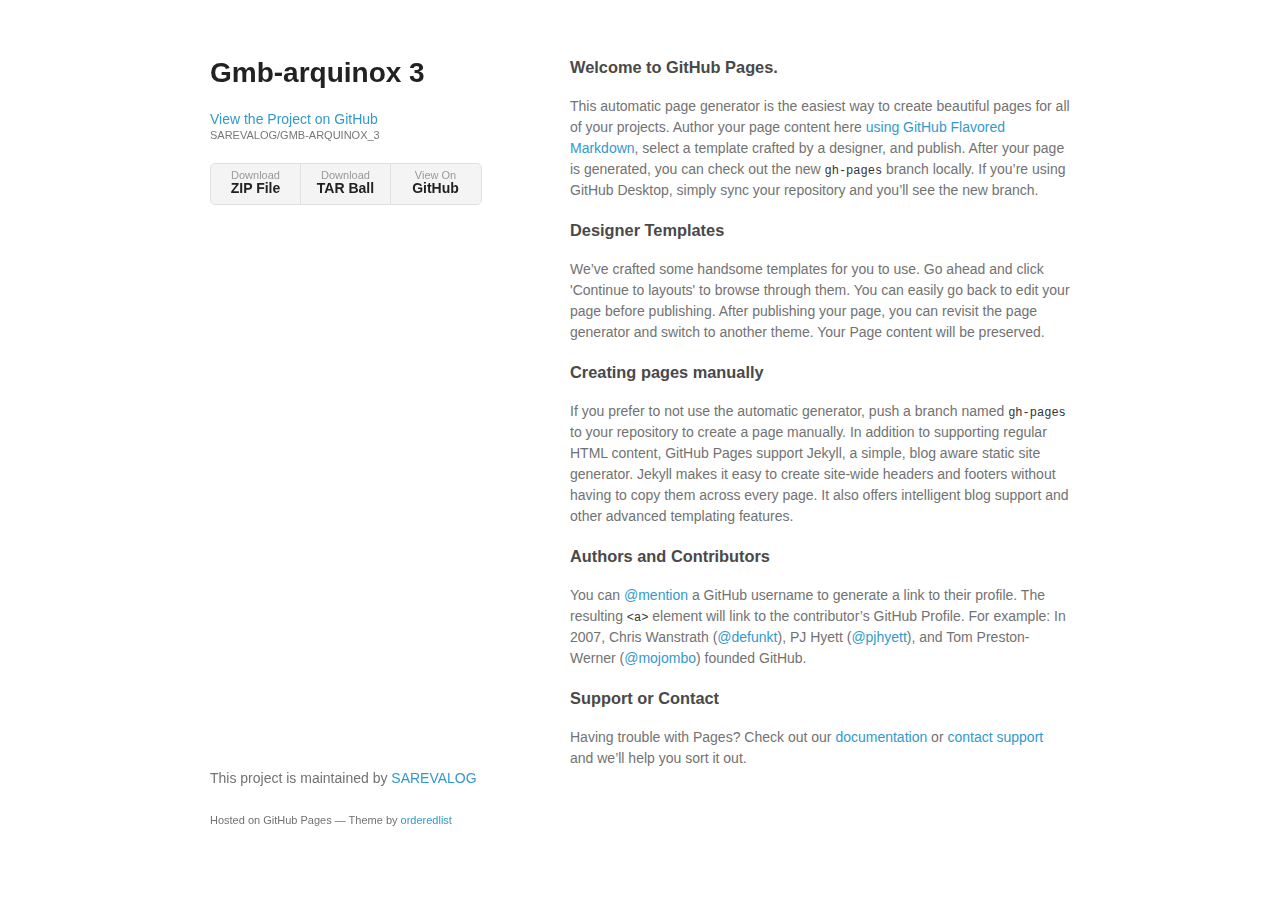
==== index.html @ 0869eee2 "Create gh-pages branch via GitHub" ====
<!doctype html>
<html>
  <head>
    <meta charset="utf-8">
    <meta http-equiv="X-UA-Compatible" content="chrome=1">
    <title>Gmb-arquinox 3 by SAREVALOG</title>

    <link rel="stylesheet" href="stylesheets/styles.css">
    <link rel="stylesheet" href="stylesheets/github-light.css">
    <meta name="viewport" content="width=device-width">
    <!--[if lt IE 9]>
    <script src="//html5shiv.googlecode.com/svn/trunk/html5.js"></script>
    <![endif]-->
  </head>
  <body>
    <div class="wrapper">
      <header>
        <h1>Gmb-arquinox 3</h1>
        <p></p>

        <p class="view"><a href="https://github.com/SAREVALOG/GMB-ARQUINOX_3">View the Project on GitHub <small>SAREVALOG/GMB-ARQUINOX_3</small></a></p>


        <ul>
          <li><a href="https://github.com/SAREVALOG/GMB-ARQUINOX_3/zipball/master">Download <strong>ZIP File</strong></a></li>
          <li><a href="https://github.com/SAREVALOG/GMB-ARQUINOX_3/tarball/master">Download <strong>TAR Ball</strong></a></li>
          <li><a href="https://github.com/SAREVALOG/GMB-ARQUINOX_3">View On <strong>GitHub</strong></a></li>
        </ul>
      </header>
      <section>
        <h3>
<a id="welcome-to-github-pages" class="anchor" href="#welcome-to-github-pages" aria-hidden="true"><span aria-hidden="true" class="octicon octicon-link"></span></a>Welcome to GitHub Pages.</h3>

<p>This automatic page generator is the easiest way to create beautiful pages for all of your projects. Author your page content here <a href="https://guides.github.com/features/mastering-markdown/">using GitHub Flavored Markdown</a>, select a template crafted by a designer, and publish. After your page is generated, you can check out the new <code>gh-pages</code> branch locally. If you’re using GitHub Desktop, simply sync your repository and you’ll see the new branch.</p>

<h3>
<a id="designer-templates" class="anchor" href="#designer-templates" aria-hidden="true"><span aria-hidden="true" class="octicon octicon-link"></span></a>Designer Templates</h3>

<p>We’ve crafted some handsome templates for you to use. Go ahead and click 'Continue to layouts' to browse through them. You can easily go back to edit your page before publishing. After publishing your page, you can revisit the page generator and switch to another theme. Your Page content will be preserved.</p>

<h3>
<a id="creating-pages-manually" class="anchor" href="#creating-pages-manually" aria-hidden="true"><span aria-hidden="true" class="octicon octicon-link"></span></a>Creating pages manually</h3>

<p>If you prefer to not use the automatic generator, push a branch named <code>gh-pages</code> to your repository to create a page manually. In addition to supporting regular HTML content, GitHub Pages support Jekyll, a simple, blog aware static site generator. Jekyll makes it easy to create site-wide headers and footers without having to copy them across every page. It also offers intelligent blog support and other advanced templating features.</p>

<h3>
<a id="authors-and-contributors" class="anchor" href="#authors-and-contributors" aria-hidden="true"><span aria-hidden="true" class="octicon octicon-link"></span></a>Authors and Contributors</h3>

<p>You can <a href="https://help.github.com/articles/basic-writing-and-formatting-syntax/#mentioning-users-and-teams" class="user-mention">@mention</a> a GitHub username to generate a link to their profile. The resulting <code>&lt;a&gt;</code> element will link to the contributor’s GitHub Profile. For example: In 2007, Chris Wanstrath (<a href="https://github.com/defunkt" class="user-mention">@defunkt</a>), PJ Hyett (<a href="https://github.com/pjhyett" class="user-mention">@pjhyett</a>), and Tom Preston-Werner (<a href="https://github.com/mojombo" class="user-mention">@mojombo</a>) founded GitHub.</p>

<h3>
<a id="support-or-contact" class="anchor" href="#support-or-contact" aria-hidden="true"><span aria-hidden="true" class="octicon octicon-link"></span></a>Support or Contact</h3>

<p>Having trouble with Pages? Check out our <a href="https://help.github.com/pages">documentation</a> or <a href="https://github.com/contact">contact support</a> and we’ll help you sort it out.</p>
      </section>
      <footer>
        <p>This project is maintained by <a href="https://github.com/SAREVALOG">SAREVALOG</a></p>
        <p><small>Hosted on GitHub Pages &mdash; Theme by <a href="https://github.com/orderedlist">orderedlist</a></small></p>
      </footer>
    </div>
    <script src="javascripts/scale.fix.js"></script>
    
  </body>
</html>
---- stylesheets/styles.css ----
@font-face {
  font-family: 'Noto Sans';
  font-weight: 400;
  font-style: normal;
  src: url('../fonts/Noto-Sans-regular/Noto-Sans-regular.eot');
  src: url('../fonts/Noto-Sans-regular/Noto-Sans-regular.eot?#iefix') format('embedded-opentype'),
       local('Noto Sans'),
       local('Noto-Sans-regular'),
       url('../fonts/Noto-Sans-regular/Noto-Sans-regular.woff2') format('woff2'),
       url('../fonts/Noto-Sans-regular/Noto-Sans-regular.woff') format('woff'),
       url('../fonts/Noto-Sans-regular/Noto-Sans-regular.ttf') format('truetype'),
       url('../fonts/Noto-Sans-regular/Noto-Sans-regular.svg#NotoSans') format('svg');
}

@font-face {
  font-family: 'Noto Sans';
  font-weight: 700;
  font-style: normal;
  src: url('../fonts/Noto-Sans-700/Noto-Sans-700.eot');
  src: url('../fonts/Noto-Sans-700/Noto-Sans-700.eot?#iefix') format('embedded-opentype'),
       local('Noto Sans Bold'),
       local('Noto-Sans-700'),
       url('../fonts/Noto-Sans-700/Noto-Sans-700.woff2') format('woff2'),
       url('../fonts/Noto-Sans-700/Noto-Sans-700.woff') format('woff'),
       url('../fonts/Noto-Sans-700/Noto-Sans-700.ttf') format('truetype'),
       url('../fonts/Noto-Sans-700/Noto-Sans-700.svg#NotoSans') format('svg');
}

@font-face {
  font-family: 'Noto Sans';
  font-weight: 400;
  font-style: italic;
  src: url('../fonts/Noto-Sans-italic/Noto-Sans-italic.eot');
  src: url('../fonts/Noto-Sans-italic/Noto-Sans-italic.eot?#iefix') format('embedded-opentype'),
       local('Noto Sans Italic'),
       local('Noto-Sans-italic'),
       url('../fonts/Noto-Sans-italic/Noto-Sans-italic.woff2') format('woff2'),
       url('../fonts/Noto-Sans-italic/Noto-Sans-italic.woff') format('woff'),
       url('../fonts/Noto-Sans-italic/Noto-Sans-italic.ttf') format('truetype'),
       url('../fonts/Noto-Sans-italic/Noto-Sans-italic.svg#NotoSans') format('svg');
}

@font-face {
  font-family: 'Noto Sans';
  font-weight: 700;
  font-style: italic;
  src: url('../fonts/Noto-Sans-700italic/Noto-Sans-700italic.eot');
  src: url('../fonts/Noto-Sans-700italic/Noto-Sans-700italic.eot?#iefix') format('embedded-opentype'),
       local('Noto Sans Bold Italic'),
       local('Noto-Sans-700italic'),
       url('../fonts/Noto-Sans-700italic/Noto-Sans-700italic.woff2') format('woff2'),
       url('../fonts/Noto-Sans-700italic/Noto-Sans-700italic.woff') format('woff'),
       url('../fonts/Noto-Sans-700italic/Noto-Sans-700italic.ttf') format('truetype'),
       url('../fonts/Noto-Sans-700italic/Noto-Sans-700italic.svg#NotoSans') format('svg');
}

body {
  background-color: #fff;
  padding:50px;
  font: 14px/1.5 "Noto Sans", "Helvetica Neue", Helvetica, Arial, sans-serif;
  color:#727272;
  font-weight:400;
}

h1, h2, h3, h4, h5, h6 {
  color:#222;
  margin:0 0 20px;
}

p, ul, ol, table, pre, dl {
  margin:0 0 20px;
}

h1, h2, h3 {
  line-height:1.1;
}

h1 {
  font-size:28px;
}

h2 {
  color:#393939;
}

h3, h4, h5, h6 {
  color:#494949;
}

a {
  color:#39c;
  text-decoration:none;
}

a:hover {
  color:#069;
}

a small {
  font-size:11px;
  color:#777;
  margin-top:-0.3em;
  display:block;
}

a:hover small {
  color:#777;
}

.wrapper {
  width:860px;
  margin:0 auto;
}

blockquote {
  border-left:1px solid #e5e5e5;
  margin:0;
  padding:0 0 0 20px;
  font-style:italic;
}

code, pre {
  font-family:Monaco, Bitstream Vera Sans Mono, Lucida Console, Terminal, Consolas, Liberation Mono, DejaVu Sans Mono, Courier New, monospace;
  color:#333;
  font-size:12px;
}

pre {
  padding:8px 15px;
  background: #f8f8f8;
  border-radius:5px;
  border:1px solid #e5e5e5;
  overflow-x: auto;
}

table {
  width:100%;
  border-collapse:collapse;
}

th, td {
  text-align:left;
  padding:5px 10px;
  border-bottom:1px solid #e5e5e5;
}

dt {
  color:#444;
  font-weight:700;
}

th {
  color:#444;
}

img {
  max-width:100%;
}

header {
  width:270px;
  float:left;
  position:fixed;
  -webkit-font-smoothing:subpixel-antialiased;
}

header ul {
  list-style:none;
  height:40px;
  padding:0;
  background: #f4f4f4;
  border-radius:5px;
  border:1px solid #e0e0e0;
  width:270px;
}

header li {
  width:89px;
  float:left;
  border-right:1px solid #e0e0e0;
  height:40px;
}

header li:first-child a {
  border-radius:5px 0 0 5px;
}

header li:last-child a {
  border-radius:0 5px 5px 0;
}

header ul a {
  line-height:1;
  font-size:11px;
  color:#999;
  display:block;
  text-align:center;
  padding-top:6px;
  height:34px;
}

header ul a:hover {
  color:#999;
}

header ul a:active {
  background-color:#f0f0f0;
}

strong {
  color:#222;
  font-weight:700;
}

header ul li + li + li {
  border-right:none;
  width:89px;
}

header ul a strong {
  font-size:14px;
  display:block;
  color:#222;
}

section {
  width:500px;
  float:right;
  padding-bottom:50px;
}

small {
  font-size:11px;
}

hr {
  border:0;
  background:#e5e5e5;
  height:1px;
  margin:0 0 20px;
}

footer {
  width:270px;
  float:left;
  position:fixed;
  bottom:50px;
  -webkit-font-smoothing:subpixel-antialiased;
}

@media print, screen and (max-width: 960px) {

  div.wrapper {
    width:auto;
    margin:0;
  }

  header, section, footer {
    float:none;
    position:static;
    width:auto;
  }

  header {
    padding-right:320px;
  }

  section {
    border:1px solid #e5e5e5;
    border-width:1px 0;
    padding:20px 0;
    margin:0 0 20px;
  }

  header a small {
    display:inline;
  }

  header ul {
    position:absolute;
    right:50px;
    top:52px;
  }
}

@media print, screen and (max-width: 720px) {
  body {
    word-wrap:break-word;
  }

  header {
    padding:0;
  }

  header ul, header p.view {
    position:static;
  }

  pre, code {
    word-wrap:normal;
  }
}

@media print, screen and (max-width: 480px) {
  body {
    padding:15px;
  }

  header ul {
    width:99%;
  }

  header li, header ul li + li + li {
    width:33%;
  }
}

@media print {
  body {
    padding:0.4in;
    font-size:12pt;
    color:#444;
  }
}
---- stylesheets/github-light.css ----
/*
The MIT License (MIT)

Copyright (c) 2015 GitHub, Inc.

Permission is hereby granted, free of charge, to any person obtaining a copy
of this software and associated documentation files (the "Software"), to deal
in the Software without restriction, including without limitation the rights
to use, copy, modify, merge, publish, distribute, sublicense, and/or sell
copies of the Software, and to permit persons to whom the Software is
furnished to do so, subject to the following conditions:

The above copyright notice and this permission notice shall be included in all
copies or substantial portions of the Software.

THE SOFTWARE IS PROVIDED "AS IS", WITHOUT WARRANTY OF ANY KIND, EXPRESS OR
IMPLIED, INCLUDING BUT NOT LIMITED TO THE WARRANTIES OF MERCHANTABILITY,
FITNESS FOR A PARTICULAR PURPOSE AND NONINFRINGEMENT. IN NO EVENT SHALL THE
AUTHORS OR COPYRIGHT HOLDERS BE LIABLE FOR ANY CLAIM, DAMAGES OR OTHER
LIABILITY, WHETHER IN AN ACTION OF CONTRACT, TORT OR OTHERWISE, ARISING FROM,
OUT OF OR IN CONNECTION WITH THE SOFTWARE OR THE USE OR OTHER DEALINGS IN THE
SOFTWARE.

*/

.pl-c /* comment */ {
  color: #969896;
}

.pl-c1      /* constant, markup.raw, meta.diff.header, meta.module-reference, meta.property-name, support, support.constant, support.variable, variable.other.constant */,
.pl-s .pl-v /* string variable */ {
  color: #0086b3;
}

.pl-e  /* entity */,
.pl-en /* entity.name */ {
  color: #795da3;
}

.pl-s .pl-s1 /* string source */,
.pl-smi      /* storage.modifier.import, storage.modifier.package, storage.type.java, variable.other, variable.parameter.function */ {
  color: #333;
}

.pl-ent /* entity.name.tag */ {
  color: #63a35c;
}

.pl-k /* keyword, storage, storage.type */ {
  color: #a71d5d;
}

.pl-pds              /* punctuation.definition.string, string.regexp.character-class */,
.pl-s                /* string */,
.pl-s .pl-pse .pl-s1 /* string punctuation.section.embedded source */,
.pl-sr               /* string.regexp */,
.pl-sr .pl-cce       /* string.regexp constant.character.escape */,
.pl-sr .pl-sra       /* string.regexp string.regexp.arbitrary-repitition */,
.pl-sr .pl-sre       /* string.regexp source.ruby.embedded */ {
  color: #183691;
}

.pl-v /* variable */ {
  color: #ed6a43;
}

.pl-id /* invalid.deprecated */ {
  color: #b52a1d;
}

.pl-ii /* invalid.illegal */ {
  background-color: #b52a1d;
  color: #f8f8f8;
}

.pl-sr .pl-cce /* string.regexp constant.character.escape */ {
  color: #63a35c;
  font-weight: bold;
}

.pl-ml /* markup.list */ {
  color: #693a17;
}

.pl-mh        /* markup.heading */,
.pl-mh .pl-en /* markup.heading entity.name */,
.pl-ms        /* meta.separator */ {
  color: #1d3e81;
  font-weight: bold;
}

.pl-mq /* markup.quote */ {
  color: #008080;
}

.pl-mi /* markup.italic */ {
  color: #333;
  font-style: italic;
}

.pl-mb /* markup.bold */ {
  color: #333;
  font-weight: bold;
}

.pl-md /* markup.deleted, meta.diff.header.from-file */ {
  background-color: #ffecec;
  color: #bd2c00;
}

.pl-mi1 /* markup.inserted, meta.diff.header.to-file */ {
  background-color: #eaffea;
  color: #55a532;
}

.pl-mdr /* meta.diff.range */ {
  color: #795da3;
  font-weight: bold;
}

.pl-mo /* meta.output */ {
  color: #1d3e81;
}
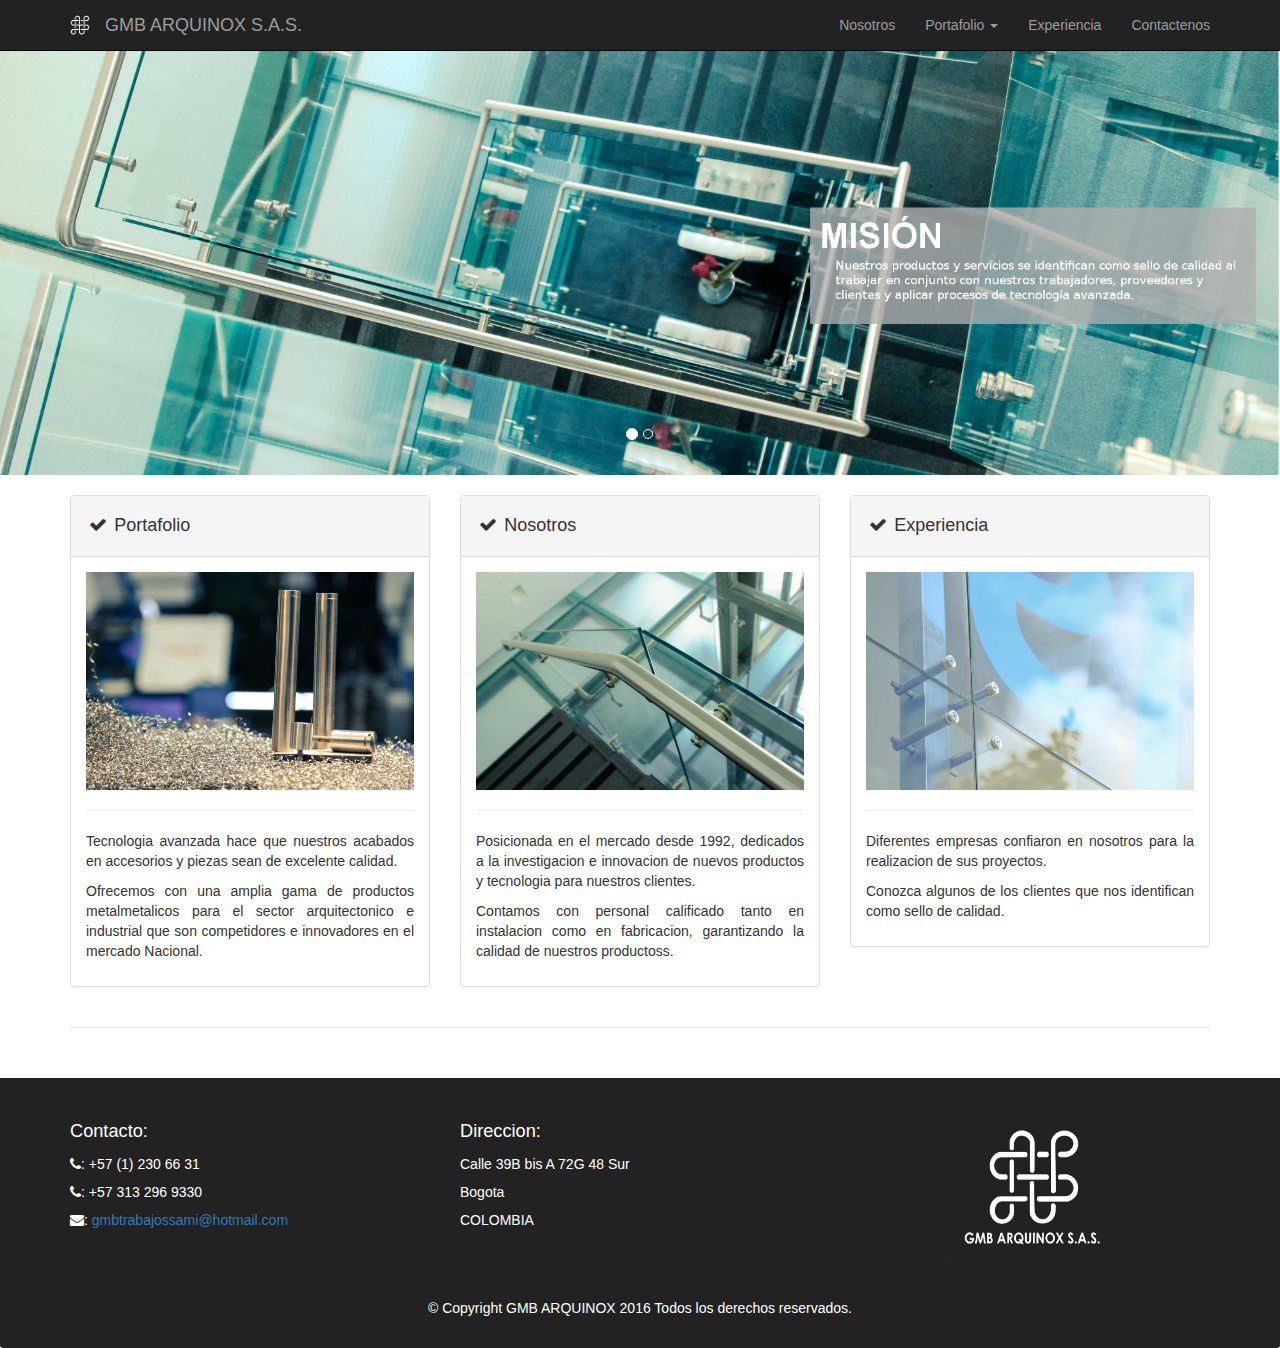
==== commit 9fb59e98: "version1" ====
--- a/index.html
+++ b/index.html
@@ -1,64 +1,424 @@
-<!doctype html>
-<html>
-  <head>
+<!DOCTYPE html>
+<html lang="en">
+
+<head>
+
     <meta charset="utf-8">
-    <meta http-equiv="X-UA-Compatible" content="chrome=1">
-    <title>Gmb-arquinox 3 by SAREVALOG</title>
-
-    <link rel="stylesheet" href="stylesheets/styles.css">
-    <link rel="stylesheet" href="stylesheets/github-light.css">
-    <meta name="viewport" content="width=device-width">
+    <meta http-equiv="X-UA-Compatible" content="IE=edge">
+    <meta name="viewport" content="width=device-width, initial-scale=1">
+    <meta name="description" content="">
+    <meta name="author" content="">
+
+    <title>Inicio - GMB ARQUINOX</title>
+
+    <!-- Bootstrap Core CSS -->
+    <link href="css/bootstrap.min.css" rel="stylesheet">
+
+    <!-- Custom CSS -->
+    <link href="css/modern-business.css" rel="stylesheet">
+
+    <!-- Custom Fonts -->
+    <link href="font-awesome/css/font-awesome.min.css" rel="stylesheet" type="text/css">
+
+    <link rel="icon" href="arqui.ico">
+    <!-- HTML5 Shim and Respond.js IE8 support of HTML5 elements and media queries -->
+    <!-- WARNING: Respond.js doesn't work if you view the page via file:// -->
     <!--[if lt IE 9]>
-    <script src="//html5shiv.googlecode.com/svn/trunk/html5.js"></script>
+        <script src="https://oss.maxcdn.com/libs/html5shiv/3.7.0/html5shiv.js"></script>
+        <script src="https://oss.maxcdn.com/libs/respond.js/1.4.2/respond.min.js"></script>
     <![endif]-->
-  </head>
-  <body>
-    <div class="wrapper">
-      <header>
-        <h1>Gmb-arquinox 3</h1>
-        <p></p>
-
-        <p class="view"><a href="https://github.com/SAREVALOG/GMB-ARQUINOX_3">View the Project on GitHub <small>SAREVALOG/GMB-ARQUINOX_3</small></a></p>
-
-
-        <ul>
-          <li><a href="https://github.com/SAREVALOG/GMB-ARQUINOX_3/zipball/master">Download <strong>ZIP File</strong></a></li>
-          <li><a href="https://github.com/SAREVALOG/GMB-ARQUINOX_3/tarball/master">Download <strong>TAR Ball</strong></a></li>
-          <li><a href="https://github.com/SAREVALOG/GMB-ARQUINOX_3">View On <strong>GitHub</strong></a></li>
-        </ul>
-      </header>
-      <section>
-        <h3>
-<a id="welcome-to-github-pages" class="anchor" href="#welcome-to-github-pages" aria-hidden="true"><span aria-hidden="true" class="octicon octicon-link"></span></a>Welcome to GitHub Pages.</h3>
-
-<p>This automatic page generator is the easiest way to create beautiful pages for all of your projects. Author your page content here <a href="https://guides.github.com/features/mastering-markdown/">using GitHub Flavored Markdown</a>, select a template crafted by a designer, and publish. After your page is generated, you can check out the new <code>gh-pages</code> branch locally. If you’re using GitHub Desktop, simply sync your repository and you’ll see the new branch.</p>
-
-<h3>
-<a id="designer-templates" class="anchor" href="#designer-templates" aria-hidden="true"><span aria-hidden="true" class="octicon octicon-link"></span></a>Designer Templates</h3>
-
-<p>We’ve crafted some handsome templates for you to use. Go ahead and click 'Continue to layouts' to browse through them. You can easily go back to edit your page before publishing. After publishing your page, you can revisit the page generator and switch to another theme. Your Page content will be preserved.</p>
-
-<h3>
-<a id="creating-pages-manually" class="anchor" href="#creating-pages-manually" aria-hidden="true"><span aria-hidden="true" class="octicon octicon-link"></span></a>Creating pages manually</h3>
-
-<p>If you prefer to not use the automatic generator, push a branch named <code>gh-pages</code> to your repository to create a page manually. In addition to supporting regular HTML content, GitHub Pages support Jekyll, a simple, blog aware static site generator. Jekyll makes it easy to create site-wide headers and footers without having to copy them across every page. It also offers intelligent blog support and other advanced templating features.</p>
-
-<h3>
-<a id="authors-and-contributors" class="anchor" href="#authors-and-contributors" aria-hidden="true"><span aria-hidden="true" class="octicon octicon-link"></span></a>Authors and Contributors</h3>
-
-<p>You can <a href="https://help.github.com/articles/basic-writing-and-formatting-syntax/#mentioning-users-and-teams" class="user-mention">@mention</a> a GitHub username to generate a link to their profile. The resulting <code>&lt;a&gt;</code> element will link to the contributor’s GitHub Profile. For example: In 2007, Chris Wanstrath (<a href="https://github.com/defunkt" class="user-mention">@defunkt</a>), PJ Hyett (<a href="https://github.com/pjhyett" class="user-mention">@pjhyett</a>), and Tom Preston-Werner (<a href="https://github.com/mojombo" class="user-mention">@mojombo</a>) founded GitHub.</p>
-
-<h3>
-<a id="support-or-contact" class="anchor" href="#support-or-contact" aria-hidden="true"><span aria-hidden="true" class="octicon octicon-link"></span></a>Support or Contact</h3>
-
-<p>Having trouble with Pages? Check out our <a href="https://help.github.com/pages">documentation</a> or <a href="https://github.com/contact">contact support</a> and we’ll help you sort it out.</p>
-      </section>
-      <footer>
-        <p>This project is maintained by <a href="https://github.com/SAREVALOG">SAREVALOG</a></p>
-        <p><small>Hosted on GitHub Pages &mdash; Theme by <a href="https://github.com/orderedlist">orderedlist</a></small></p>
-      </footer>
+
+</head>
+
+<body>
+
+    <!-- Navigation -->
+    <nav class="navbar navbar-inverse navbar-fixed-top" role="navigation">
+
+        <div class="container">
+            <!-- Brand and toggle get grouped for better mobile display -->
+            <div class="navbar-header">
+                <button type="button" class="navbar-toggle" data-toggle="collapse" data-target="#bs-example-navbar-collapse-1">
+                    <span class="sr-only">Toggle navigation</span>
+                    <span class="icon-bar"></span>
+                    <span class="icon-bar"></span>
+                    <span class="icon-bar"></span>
+                </button>
+                <a class="navbar-brand" href="#"><img id="logo-img" src="img/solo_logo.png"> </a>
+                 <a class="navbar-brand" href="index.html">GMB ARQUINOX S.A.S.</a>
+                
+            </div>
+            <!-- Collect the nav links, forms, and other content for toggling -->
+            <div class="collapse navbar-collapse" id="bs-example-navbar-collapse-1">
+                <ul class="nav navbar-nav navbar-right">
+                    
+                    <li>
+                        <a href="nosotros.html">Nosotros</a>
+                    </li>
+                    <li>
+                        <a href="#" class="dropdown-toggle" data-toggle="dropdown">Portafolio <b class="caret"></b></a>
+                        <ul class="dropdown-menu">
+                            <li>
+                                <a href="portafolio.html">Accesorios</a>
+                            </li>
+                            <li>
+                                <a href="portafolio.html"> Fachada</a>
+                            </li>
+                            <li>
+                                <a href="portafolio.html"> Escaleras y barandas</a>
+                            </li>
+                            <li>
+                                <a href="portafolio.html">Divisiones de baño</a>
+                            </li>
+                            <li>
+                                <a href="portafolio.html">Recubrimientos</a>
+                            </li>
+                            <li>
+                                <a href="portafolio.html">Divisiones de oficina</a>
+                            </li>
+                            <li>
+                                <a href="portafolio.html">Cristales</a>
+                            </li>
+                        </ul>
+                    </li>
+                    <li>
+                        <a href="experiencia.html">Experiencia</a>
+                    </li>
+                    <li>
+                        <a href="#" data-toggle="modal" data-target="#myModal"> Contactenos </a>
+                    </li>
+                    <!-- <li class="dropdown">
+                        <a href="#" class="dropdown-toggle" data-toggle="dropdown">Portfolio <b class="caret"></b></a>
+                        <ul class="dropdown-menu">
+                            <li>
+                                <a href="portfolio-1-col.html">1 Column Portfolio</a>
+                            </li>
+                            <li>
+                                <a href="portfolio-2-col.html">2 Column Portfolio</a>
+                            </li>
+                            <li>
+                                <a href="portfolio-3-col.html">3 Column Portfolio</a>
+                            </li>
+                            <li>
+                                <a href="portfolio-4-col.html">4 Column Portfolio</a>
+                            </li>
+                            <li>
+                                <a href="portfolio-item.html">Single Portfolio Item</a>
+                            </li>
+                        </ul>
+                    </li> 
+                    <li class="dropdown">
+                        <a href="#" class="dropdown-toggle" data-toggle="dropdown">Blog <b class="caret"></b></a>
+                        <ul class="dropdown-menu">
+                            <li>
+                                <a href="blog-home-1.html">Blog Home 1</a>
+                            </li>
+                            <li>
+                                <a href="blog-home-2.html">Blog Home 2</a>
+                            </li>
+                            <li>
+                                <a href="blog-post.html">Blog Post</a>
+                            </li>
+                        </ul>
+                    </li>
+                    <li class="dropdown">
+                        <a href="#" class="dropdown-toggle" data-toggle="dropdown">Other Pages <b class="caret"></b></a>
+                        <ul class="dropdown-menu">
+                            <li>
+                                <a href="full-width.html">Full Width Page</a>
+                            </li>
+                            <li>
+                                <a href="sidebar.html">Sidebar Page</a>
+                            </li>
+                            <li>
+                                <a href="faq.html">FAQ</a>
+                            </li>
+                            <li>
+                                <a href="404.html">404</a>
+                            </li>
+                            <li>
+                                <a href="pricing.html">Pricing Table</a>
+                            </li>
+                        </ul>
+                    </li> -->
+                </ul>
+            </div>
+            <!-- /.navbar-collapse -->
+        </div>
+        <!-- /.container -->
+    </nav>
+
+
+
+ <!-- CONTACTO Modal -->
+  <div class="modal fade" id="myModal" role="dialog">
+    <div class="modal-dialog">
+    
+      <!-- Modal content-->
+      <div class="modal-content">
+        <div class="modal-header">
+          <button type="button" class="close" data-dismiss="modal">&times;</button>
+            <h4 class="modal-title">Contacto</h4> 
+        </div>
+
+        <div class="modal-body">
+               <p >
+                      Calle 39B bis A 72G 48 Sur<br>
+                      Bogota<br>
+                      COLOMBIA<br>
+                      <i class="fa fa-phone"></i>: +57 (1) 230 66 31<br>
+                      <i class="fa fa-phone"></i>: +57 313 296 9330 <br>
+                      <i class="fa fa-envelope"></i>: 
+                        <a href="mailto:gmbtrabajossami@hotmail.com">gmbtrabajossami@hotmail.com</a>
+                   </p> 
+                <form role="form">
+                                  <div class="form-group">
+                                    <label >Nombre:</label>
+                                    <input class="form-control" id="nombre">
+                                  </div>
+                                  <div class="form-group">
+                                    <label >Telefono:</label>
+                                    <input class="form-control" id="tel">
+                                  </div>
+                                  <div class="form-group">
+                                    <label for="email">Correo:</label>
+                                    <input class="form-control" id="email">
+                                  </div>  
+                                  <textarea rows="5" name="comment" form="usrform">
+Escriba sus inquietudes...</textarea>
+
+                 </form>
+        </div>
+        <div class="modal-footer">
+          <button type="button" class="btn btn-default" data-dismiss="modal">Cancelar</button>
+        <button type="button" class="btn btn-primary">Enviar</button>
+        </div>
+
+      </div>
     </div>
-    <script src="javascripts/scale.fix.js"></script>
-    
-  </body>
+  </div>
+
+
+
+    <!-- Header Carousel -->
+    <header id="myCarousel" class="carousel slide">
+        <!-- Indicators -->
+        <ol class="carousel-indicators">
+            <li data-target="#myCarousel" data-slide-to="0" class="active"></li>
+            <li data-target="#myCarousel" data-slide-to="1"></li>
+            <!--<li data-target="#myCarousel" data-slide-to="2"></li> -->
+        </ol>
+
+        <!-- Wrapper for slides -->
+        <div class="carousel-inner">
+            <div class="item active">
+                <div class="fill" style="background-image:url('img/intro-4-lg.jpg');"></div>
+                <!-- <div class="carousel-caption">
+                    <h2>Caption 1</h2>
+                </div> -->
+            </div>
+            <div class="item">
+                <div class="fill" style="background-image:url('img/intro-5-lg.jpg');"></div>
+                <!-- <div class="carousel-caption">
+                    <h2>Caption 2</h2>
+                </div> -->
+            </div>
+            <!-- <div class="item">
+                <div class="fill" style="background-image:url('http://placehold.it/1900x1080&text=Slide Three');"></div>
+                <div class="carousel-caption">
+                    <h2>Caption 3</h2>
+                </div> -->
+            </div>
+        </div>
+
+        <!-- Controls -->
+<!--        <a class="left carousel-control" href="#myCarousel" data-slide="prev">
+            <span class="icon-prev"></span>
+        </a>
+        <a class="right carousel-control" href="#myCarousel" data-slide="next">
+            <span class="icon-next"></span>
+        </a>   -->
+    </header>
+
+    <!-- Page Content -->
+    <div class="container">
+
+        <!-- Marketing Icons Section -->
+        <div class="row">
+            <div class="col-lg-12">
+               <br> <!-- <h1 class="page-header">
+                    Welcome to Modern Business
+                </h1> -->
+            </div> 
+            <div class="col-md-4">
+                <div class="panel panel-default">
+                    <div class="panel-heading">
+                        <h4><i class="fa fa-fw fa-check"></i> Portafolio</h4>
+                    </div>
+                    <div class="panel-body">
+                    	
+                    	 <a href="portafolio.html"> <img class="img-responsive" src="img/glass1.jpg" alt=""> </a>
+                		<hr>
+                        <p >Tecnologia avanzada hace que nuestros acabados en accesorios y piezas sean de excelente calidad.</p>
+                   		<p > Ofrecemos con una amplia gama de productos metalmetalicos para el sector arquitectonico e industrial que son competidores e innovadores en el mercado Nacional. </p>
+                     <!--   <a href="#" class="btn btn-default">Learn More</a> -->
+                    </div>
+                </div>
+            </div>
+            <div class="col-md-4">
+                <div class="panel panel-default">
+                    <div class="panel-heading">
+                        <h4><i class="fa fa-fw fa-check"></i> Nosotros</h4>
+                    </div>
+                    <div class="panel-body">
+                    	<a href="nosotros.html"> <img class="img-responsive" src="img/glass2.jpg" alt=""> </a>
+
+                 
+                 <hr>       <p>Posicionada en el mercado desde 1992, dedicados a la investigacion e innovacion de nuevos productos y tecnologia para nuestros clientes.</p>
+                    	<p>Contamos con personal calificado tanto en instalacion como en fabricacion, garantizando la calidad de nuestros productoss.</p>
+                        
+                    </div>
+                </div>
+            </div>
+            <div class="col-md-4">
+                <div class="panel panel-default">
+                    <div class="panel-heading">
+                        <h4><i class="fa fa-fw fa-check"></i> Experiencia</h4>
+                    </div>
+                    <div class="panel-body">
+                    	<a href="experiencia.html"> <img class="img-responsive" src="img/glass3.jpg" alt=""> </a>
+                    	<hr>
+					    <p >Diferentes empresas confiaron en nosotros para la realizacion de sus proyectos.</p>
+                   		<p >Conozca algunos de los clientes que nos identifican como sello de calidad.</p>
+                        
+                    </div>
+                </div>
+            </div>
+        </div>
+        <!-- /.row -->
+
+        <!-- Portfolio Section -->
+<!--        <div class="row">
+            <div class="col-lg-12">
+                <h2 class="page-header">Portfolio Heading</h2>
+            </div>
+            <div class="col-md-4 col-sm-6">
+                <a href="portfolio-item.html">
+                    <img class="img-responsive img-portfolio img-hover" src="http://placehold.it/700x450" alt="">
+                </a>
+            </div>
+            <div class="col-md-4 col-sm-6">
+                <a href="portfolio-item.html">
+                    <img class="img-responsive img-portfolio img-hover" src="http://placehold.it/700x450" alt="">
+                </a>
+            </div>
+            <div class="col-md-4 col-sm-6">
+                <a href="portfolio-item.html">
+                    <img class="img-responsive img-portfolio img-hover" src="http://placehold.it/700x450" alt="">
+                </a>
+            </div>
+            <div class="col-md-4 col-sm-6">
+                <a href="portfolio-item.html">
+                    <img class="img-responsive img-portfolio img-hover" src="http://placehold.it/700x450" alt="">
+                </a>
+            </div>
+            <div class="col-md-4 col-sm-6">
+                <a href="portfolio-item.html">
+                    <img class="img-responsive img-portfolio img-hover" src="http://placehold.it/700x450" alt="">
+                </a>
+            </div>
+            <div class="col-md-4 col-sm-6">
+                <a href="portfolio-item.html">
+                    <img class="img-responsive img-portfolio img-hover" src="http://placehold.it/700x450" alt="">
+                </a>
+            </div>
+        </div> -->
+        <!-- /.row -->
+
+        <!-- Features Section -->
+     <!--   <div class="row">
+            <div class="col-lg-12">
+                <h2 class="page-header">Modern Business Features</h2>
+            </div>
+            <div class="col-md-6">
+                <p>The Modern Business template by Start Bootstrap includes:</p>
+                <ul>
+                    <li><strong>Bootstrap v3.2.0</strong>
+                    </li>
+                    <li>jQuery v1.11.0</li>
+                    <li>Font Awesome v4.1.0</li>
+                    <li>Working PHP contact form with validation</li>
+                    <li>Unstyled page elements for easy customization</li>
+                    <li>17 HTML pages</li>
+                </ul>
+                <p>Lorem ipsum dolor sit amet, consectetur adipisicing elit. Corporis, omnis doloremque non cum id reprehenderit, quisquam totam aspernatur tempora minima unde aliquid ea culpa sunt. Reiciendis quia dolorum ducimus unde.</p>
+            </div>
+            <div class="col-md-6">
+                <img class="img-responsive" src="http://placehold.it/700x450" alt="">
+            </div>
+        </div> -->
+        <!-- /.row -->
+
+        <hr>
+
+        <!-- Call to Action Section -->
+<!--        <div class="well">
+            <div class="row">
+                <div class="col-md-8">
+                    <p>Lorem ipsum dolor sit amet, consectetur adipisicing elit. Molestias, expedita, saepe, vero rerum deleniti beatae veniam harum neque nemo praesentium cum alias asperiores commodi.</p>
+                </div>
+                <div class="col-md-4">
+                    <a class="btn btn-lg btn-default btn-block" href="#">Call to Action</a>
+                </div>
+            </div>
+        </div>
+
+        <hr> -->
+
+
+
+    </div>
+    <!-- /.container -->
+
+  <footer class="panel-footer">
+    <div class="container">
+      <div class="row">
+        <section id="hours" class="col-sm-4">
+          <span>Contacto:</span><br>
+		       
+        		<i class="fa fa-phone"></i>: +57 (1) 230 66 31<br>
+                <i class="fa fa-phone"></i>: +57 313 296 9330 <br>
+                <i class="fa fa-envelope"></i>: 
+                <a href="mailto:gmbtrabajossami@hotmail.com">gmbtrabajossami@hotmail.com</a>
+          <hr class="visible-xs">
+        </section>
+        <section id="address" class="col-sm-4">
+          <span>Direccion:</span><br>
+           		Calle 39B bis A 72G 48 Sur<br>
+                Bogota<br>
+                COLOMBIA<br>
+          <hr class="visible-xs">
+        </section>
+        <section id="testimonials" class="col-xs-offset-1 col-sm-3 hidden-xs">
+          <img id="logo-2" src="img/logo_b_w.png">
+        </section>
+      </div>
+      <div class="text-center">&copy; Copyright GMB ARQUINOX 2016 Todos los derechos reservados.</div>
+    </div>
+  </footer>
+    <!-- jQuery -->
+    <script src="js/jquery.js"></script>
+
+    <!-- Bootstrap Core JavaScript -->
+    <script src="js/bootstrap.min.js"></script>
+
+    <!-- Script to Activate the Carousel -->
+    <script>
+    $('.carousel').carousel({
+        interval: 5000 //changes the speed
+    })
+    </script>
+
+</body>
+
 </html>
--- a/css/modern-business.css
+++ b/css/modern-business.css
@@ -0,0 +1,135 @@
+/*!
+ * Start Bootstrap - Modern Business HTML Template (http://startbootstrap.com)
+ * Code licensed under the Apache License v2.0.
+ * For details, see http://www.apache.org/licenses/LICENSE-2.0.
+ */
+
+/* Global Styles */
+
+html,
+body {
+    height: 100%;
+}
+
+body {
+    padding-top: 50px; /* Required padding for .navbar-fixed-top. Remove if using .navbar-static-top. Change if height of navigation changes. */
+}
+
+#logo-img{
+    height: 20px;
+    max-width: 20px;
+}
+
+.img-portfolio {
+    margin-bottom: 30px;
+}
+
+.img-hover:hover {
+    opacity: 0.8;
+}
+
+/* Home Page Carousel */
+
+header.carousel {
+    height: 50%;
+}
+
+header.carousel .item,
+header.carousel .item.active,
+header.carousel .carousel-inner {
+    height: 100%;
+}
+
+header.carousel .fill {
+    width: 100%;
+    height: 100%;
+    background-position: center;
+    background-size: cover;
+}
+
+/* 404 Page Styles */
+
+.error-404 {
+    font-size: 100px;
+}
+
+/* Pricing Page Styles */
+
+.price {
+    display: block;
+    font-size: 50px;
+    line-height: 50px;
+}
+
+.price sup {
+    top: -20px;
+    left: 2px;
+    font-size: 20px;
+}
+
+.period {
+    display: block;
+    font-style: italic;
+}
+
+p{
+text-align: justify;
+}
+
+/* FOOTER */
+.panel-footer {
+  margin-top: 30px;
+  padding-top: 35px;
+  padding-bottom: 30px;
+  background-color: #222;
+  border-top: 0;
+  color: white;
+}
+.panel-footer div.row {
+  margin-bottom: 35px;
+}
+#hours, #address {
+  line-height: 2;
+}
+#hours > span, #address > span {
+  font-size: 1.3em;
+}
+#address p {
+    margin:5px;
+  color: white;
+  font-size: .8em;
+  line-height: 1.8;
+}
+#testimonials {
+  font-style: italic;
+}
+#testimonials p:nth-child(2) {
+  margin-top: 20px;
+}
+#logo-2{
+    margin-top: 0px;
+    padding-top: 0px;
+      height: 150px;
+    max-width: 170px;  
+}
+/* END FOOTER */
+
+
+/* Responsive Styles */
+
+@media(max-width:991px) {
+    .customer-img,
+    .img-related {
+        margin-bottom: 30px;
+    }
+}
+
+@media(max-width:767px) {
+    .img-portfolio {
+        margin-bottom: 15px;
+    }
+
+    header.carousel .carousel {
+        height: 70%;
+    }
+}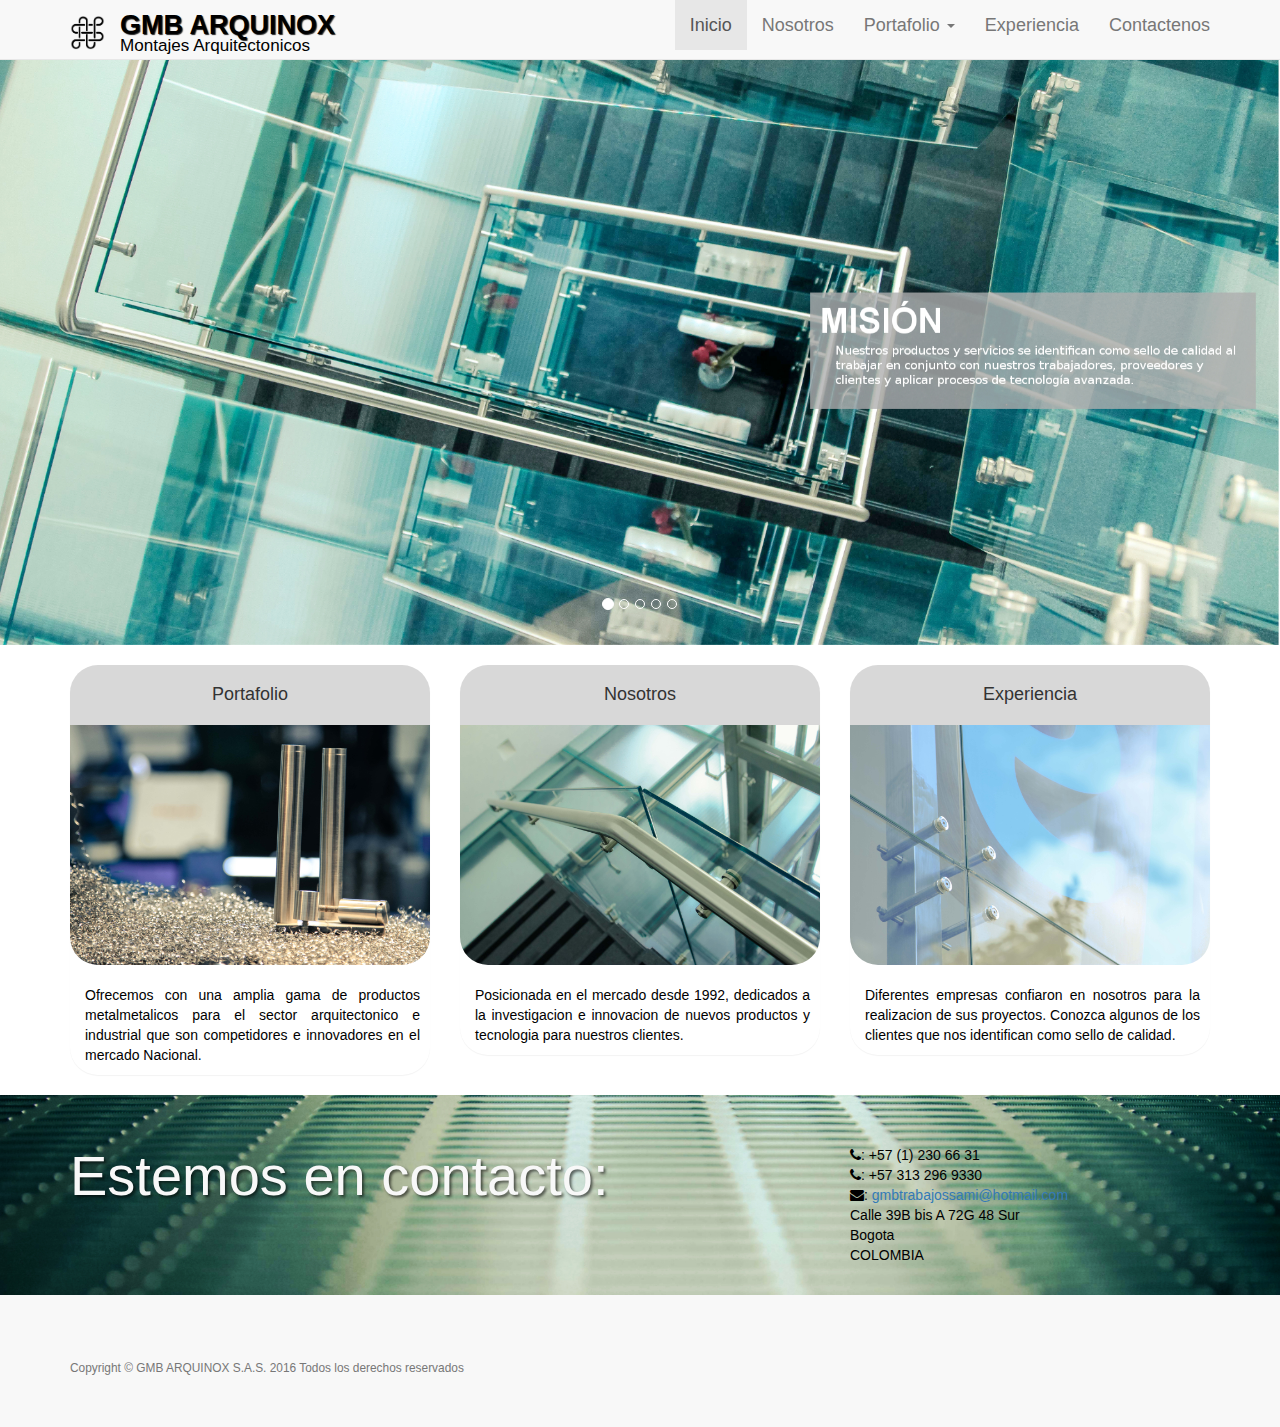
==== commit a185c70d: "4 de julio" ====
--- a/index.html
+++ b/index.html
@@ -33,7 +33,7 @@
 <body>
 
     <!-- Navigation -->
-    <nav class="navbar navbar-inverse navbar-fixed-top" role="navigation">
+    <nav class="navbar navbar-default navbar-fixed-top topnav" role="navigation">
 
         <div class="container">
             <!-- Brand and toggle get grouped for better mobile display -->
@@ -44,14 +44,19 @@
                     <span class="icon-bar"></span>
                     <span class="icon-bar"></span>
                 </button>
-                <a class="navbar-brand" href="#"><img id="logo-img" src="img/solo_logo.png"> </a>
-                 <a class="navbar-brand" href="index.html">GMB ARQUINOX S.A.S.</a>
+                <a class="navbar-brand" href="#"><img id="logo-img" src="img/solo_logo.png" class="hidden-xs hidden-sm"> </a>
+                 <div class="navbar-brand">
+                    <h3> GMB ARQUINOX </h3>
+                    <span> Montajes Arquitectonicos </span>
+                 </div>                          
                 
             </div>
             <!-- Collect the nav links, forms, and other content for toggling -->
             <div class="collapse navbar-collapse" id="bs-example-navbar-collapse-1">
                 <ul class="nav navbar-nav navbar-right">
-                    
+                     <li class="active">
+                        <a href="index.html">Inicio</a>
+                    </li>
                     <li>
                         <a href="nosotros.html">Nosotros</a>
                     </li>
@@ -87,60 +92,7 @@
                     <li>
                         <a href="#" data-toggle="modal" data-target="#myModal"> Contactenos </a>
                     </li>
-                    <!-- <li class="dropdown">
-                        <a href="#" class="dropdown-toggle" data-toggle="dropdown">Portfolio <b class="caret"></b></a>
-                        <ul class="dropdown-menu">
-                            <li>
-                                <a href="portfolio-1-col.html">1 Column Portfolio</a>
-                            </li>
-                            <li>
-                                <a href="portfolio-2-col.html">2 Column Portfolio</a>
-                            </li>
-                            <li>
-                                <a href="portfolio-3-col.html">3 Column Portfolio</a>
-                            </li>
-                            <li>
-                                <a href="portfolio-4-col.html">4 Column Portfolio</a>
-                            </li>
-                            <li>
-                                <a href="portfolio-item.html">Single Portfolio Item</a>
-                            </li>
-                        </ul>
-                    </li> 
-                    <li class="dropdown">
-                        <a href="#" class="dropdown-toggle" data-toggle="dropdown">Blog <b class="caret"></b></a>
-                        <ul class="dropdown-menu">
-                            <li>
-                                <a href="blog-home-1.html">Blog Home 1</a>
-                            </li>
-                            <li>
-                                <a href="blog-home-2.html">Blog Home 2</a>
-                            </li>
-                            <li>
-                                <a href="blog-post.html">Blog Post</a>
-                            </li>
-                        </ul>
-                    </li>
-                    <li class="dropdown">
-                        <a href="#" class="dropdown-toggle" data-toggle="dropdown">Other Pages <b class="caret"></b></a>
-                        <ul class="dropdown-menu">
-                            <li>
-                                <a href="full-width.html">Full Width Page</a>
-                            </li>
-                            <li>
-                                <a href="sidebar.html">Sidebar Page</a>
-                            </li>
-                            <li>
-                                <a href="faq.html">FAQ</a>
-                            </li>
-                            <li>
-                                <a href="404.html">404</a>
-                            </li>
-                            <li>
-                                <a href="pricing.html">Pricing Table</a>
-                            </li>
-                        </ul>
-                    </li> -->
+                   
                 </ul>
             </div>
             <!-- /.navbar-collapse -->
@@ -206,19 +158,42 @@
         <ol class="carousel-indicators">
             <li data-target="#myCarousel" data-slide-to="0" class="active"></li>
             <li data-target="#myCarousel" data-slide-to="1"></li>
+            <li data-target="#myCarousel" data-slide-to="2"></li>
+            <li data-target="#myCarousel" data-slide-to="3"></li>
+            <li data-target="#myCarousel" data-slide-to="4"></li>
+
             <!--<li data-target="#myCarousel" data-slide-to="2"></li> -->
         </ol>
 
         <!-- Wrapper for slides -->
         <div class="carousel-inner">
+            <div class="item">
+                <div class="fill" style="background-image:url('pic_label/intro-6.jpg');"></div>
+                <!-- <div class="carousel-caption">
+                    <h2>Caption 2</h2>
+                </div> -->
+            </div>
+            <div class="item">
+                <div class="fill" style="background-image:url('pic_label/intro-1.jpg');"></div>
+                <!-- <div class="carousel-caption">
+                    <h2>Caption 2</h2>
+                </div> -->
+            </div>
             <div class="item active">
-                <div class="fill" style="background-image:url('img/intro-4-lg.jpg');"></div>
+                <div class="fill" style="background-image:url('pic_label/intro-4-lg.jpg');"></div>
                 <!-- <div class="carousel-caption">
                     <h2>Caption 1</h2>
                 </div> -->
             </div>
             <div class="item">
-                <div class="fill" style="background-image:url('img/intro-5-lg.jpg');"></div>
+                <div class="fill" style="background-image:url('pic_label/intro-5-lg.jpg');"></div>
+                <!-- <div class="carousel-caption">
+                    <h2>Caption 2</h2>
+                </div> -->
+            </div>
+          
+            <div class="item">
+                <div class="fill" style="background-image:url('pic_label/intro-3.jpg');"></div>
                 <!-- <div class="carousel-caption">
                     <h2>Caption 2</h2>
                 </div> -->
@@ -231,13 +206,7 @@
             </div>
         </div>
 
-        <!-- Controls -->
-<!--        <a class="left carousel-control" href="#myCarousel" data-slide="prev">
-            <span class="icon-prev"></span>
-        </a>
-        <a class="right carousel-control" href="#myCarousel" data-slide="next">
-            <span class="icon-next"></span>
-        </a>   -->
+
     </header>
 
     <!-- Page Content -->
@@ -253,13 +222,13 @@
             <div class="col-md-4">
                 <div class="panel panel-default">
                     <div class="panel-heading">
-                        <h4><i class="fa fa-fw fa-check"></i> Portafolio</h4>
+                        <h4>Portafolio</h4>
                     </div>
                     <div class="panel-body">
                     	
                     	 <a href="portafolio.html"> <img class="img-responsive" src="img/glass1.jpg" alt=""> </a>
-                		<hr>
-                        <p >Tecnologia avanzada hace que nuestros acabados en accesorios y piezas sean de excelente calidad.</p>
+                		<br>
+                    <!--    <p >Tecnologia avanzada hace que nuestros acabados en accesorios y piezas sean de excelente calidad.</p> -->
                    		<p > Ofrecemos con una amplia gama de productos metalmetalicos para el sector arquitectonico e industrial que son competidores e innovadores en el mercado Nacional. </p>
                      <!--   <a href="#" class="btn btn-default">Learn More</a> -->
                     </div>
@@ -268,14 +237,14 @@
             <div class="col-md-4">
                 <div class="panel panel-default">
                     <div class="panel-heading">
-                        <h4><i class="fa fa-fw fa-check"></i> Nosotros</h4>
+                        <h4>Nosotros</h4>
                     </div>
                     <div class="panel-body">
                     	<a href="nosotros.html"> <img class="img-responsive" src="img/glass2.jpg" alt=""> </a>
 
-                 
-                 <hr>       <p>Posicionada en el mercado desde 1992, dedicados a la investigacion e innovacion de nuevos productos y tecnologia para nuestros clientes.</p>
-                    	<p>Contamos con personal calificado tanto en instalacion como en fabricacion, garantizando la calidad de nuestros productoss.</p>
+                        <br>
+                       <p>Posicionada en el mercado desde 1992, dedicados a la investigacion e innovacion de nuevos productos y tecnologia para nuestros clientes.</p>
+                    <!--	<p>Contamos con personal calificado tanto en instalacion como en fabricacion, garantizando la calidad de nuestros productoss.</p> -->
                         
                     </div>
                 </div>
@@ -283,13 +252,12 @@
             <div class="col-md-4">
                 <div class="panel panel-default">
                     <div class="panel-heading">
-                        <h4><i class="fa fa-fw fa-check"></i> Experiencia</h4>
+                        <h4>Experiencia</h4>
                     </div>
                     <div class="panel-body">
                     	<a href="experiencia.html"> <img class="img-responsive" src="img/glass3.jpg" alt=""> </a>
-                    	<hr>
-					    <p >Diferentes empresas confiaron en nosotros para la realizacion de sus proyectos.</p>
-                   		<p >Conozca algunos de los clientes que nos identifican como sello de calidad.</p>
+                    	<br>
+					    <p >Diferentes empresas confiaron en nosotros para la realizacion de sus proyectos. Conozca algunos de los clientes que nos identifican como sello de calidad.</p>
                         
                     </div>
                 </div>
@@ -297,115 +265,45 @@
         </div>
         <!-- /.row -->
 
-        <!-- Portfolio Section -->
-<!--        <div class="row">
-            <div class="col-lg-12">
-                <h2 class="page-header">Portfolio Heading</h2>
-            </div>
-            <div class="col-md-4 col-sm-6">
-                <a href="portfolio-item.html">
-                    <img class="img-responsive img-portfolio img-hover" src="http://placehold.it/700x450" alt="">
-                </a>
-            </div>
-            <div class="col-md-4 col-sm-6">
-                <a href="portfolio-item.html">
-                    <img class="img-responsive img-portfolio img-hover" src="http://placehold.it/700x450" alt="">
-                </a>
-            </div>
-            <div class="col-md-4 col-sm-6">
-                <a href="portfolio-item.html">
-                    <img class="img-responsive img-portfolio img-hover" src="http://placehold.it/700x450" alt="">
-                </a>
-            </div>
-            <div class="col-md-4 col-sm-6">
-                <a href="portfolio-item.html">
-                    <img class="img-responsive img-portfolio img-hover" src="http://placehold.it/700x450" alt="">
-                </a>
-            </div>
-            <div class="col-md-4 col-sm-6">
-                <a href="portfolio-item.html">
-                    <img class="img-responsive img-portfolio img-hover" src="http://placehold.it/700x450" alt="">
-                </a>
-            </div>
-            <div class="col-md-4 col-sm-6">
-                <a href="portfolio-item.html">
-                    <img class="img-responsive img-portfolio img-hover" src="http://placehold.it/700x450" alt="">
-                </a>
-            </div>
-        </div> -->
-        <!-- /.row -->
-
-        <!-- Features Section -->
-     <!--   <div class="row">
-            <div class="col-lg-12">
-                <h2 class="page-header">Modern Business Features</h2>
-            </div>
-            <div class="col-md-6">
-                <p>The Modern Business template by Start Bootstrap includes:</p>
-                <ul>
-                    <li><strong>Bootstrap v3.2.0</strong>
-                    </li>
-                    <li>jQuery v1.11.0</li>
-                    <li>Font Awesome v4.1.0</li>
-                    <li>Working PHP contact form with validation</li>
-                    <li>Unstyled page elements for easy customization</li>
-                    <li>17 HTML pages</li>
-                </ul>
-                <p>Lorem ipsum dolor sit amet, consectetur adipisicing elit. Corporis, omnis doloremque non cum id reprehenderit, quisquam totam aspernatur tempora minima unde aliquid ea culpa sunt. Reiciendis quia dolorum ducimus unde.</p>
-            </div>
-            <div class="col-md-6">
-                <img class="img-responsive" src="http://placehold.it/700x450" alt="">
-            </div>
-        </div> -->
-        <!-- /.row -->
-
-        <hr>
-
-        <!-- Call to Action Section -->
-<!--        <div class="well">
+  
+    </div>
+
+  <div class="banner">
+
+        <div class="container">
+
             <div class="row">
-                <div class="col-md-8">
-                    <p>Lorem ipsum dolor sit amet, consectetur adipisicing elit. Molestias, expedita, saepe, vero rerum deleniti beatae veniam harum neque nemo praesentium cum alias asperiores commodi.</p>
-                </div>
-                <div class="col-md-4">
-                    <a class="btn btn-lg btn-default btn-block" href="#">Call to Action</a>
-                </div>
-            </div>
-        </div>
-
-        <hr> -->
-
-
-
-    </div>
-    <!-- /.container -->
-
-  <footer class="panel-footer">
-    <div class="container">
-      <div class="row">
-        <section id="hours" class="col-sm-4">
-          <span>Contacto:</span><br>
-		       
-        		<i class="fa fa-phone"></i>: +57 (1) 230 66 31<br>
-                <i class="fa fa-phone"></i>: +57 313 296 9330 <br>
-                <i class="fa fa-envelope"></i>: 
-                <a href="mailto:gmbtrabajossami@hotmail.com">gmbtrabajossami@hotmail.com</a>
-          <hr class="visible-xs">
-        </section>
-        <section id="address" class="col-sm-4">
-          <span>Direccion:</span><br>
-           		Calle 39B bis A 72G 48 Sur<br>
-                Bogota<br>
-                COLOMBIA<br>
-          <hr class="visible-xs">
-        </section>
-        <section id="testimonials" class="col-xs-offset-1 col-sm-3 hidden-xs">
-          <img id="logo-2" src="img/logo_b_w.png">
-        </section>
-      </div>
-      <div class="text-center">&copy; Copyright GMB ARQUINOX 2016 Todos los derechos reservados.</div>
-    </div>
-  </footer>
+                <div class="col-lg-6 ">
+                    <h2>Estemos en contacto:</h2>
+                </div>
+                <div id="banner-info" class="col-lg-4 col-lg-offset-2">
+                    <i class="fa fa-phone"></i>: +57 (1) 230 66 31<br>
+                    <i class="fa fa-phone"></i>: +57 313 296 9330 <br>
+                    <i class="fa fa-envelope"></i>: 
+                    <a href="mailto:gmbtrabajossami@hotmail.com">gmbtrabajossami@hotmail.com</a> <br>
+                    Calle 39B bis A 72G 48 Sur<br>
+                    Bogota<br>
+                    COLOMBIA<br> <br>
+                </div>
+            </div>
+            
+            </div>
+        </div>
+        <!-- /.container -->
+
+
+  <footer>
+        <div class="container">
+            <div class="row">
+                <div class="col-lg-12">
+                    
+                    <p class="copyright text-muted small">Copyright &copy; GMB ARQUINOX S.A.S. 2016 Todos los derechos reservados</p>
+                </div>
+            </div>
+        </div>
+    </footer>
+
+
     <!-- jQuery -->
     <script src="js/jquery.js"></script>
 
--- a/css/modern-business.css
+++ b/css/modern-business.css
@@ -9,15 +9,52 @@
 html,
 body {
     height: 100%;
+    color:black;
+    font-family: 'Century Gothic', sans-serif;
 }
 
 body {
     padding-top: 50px; /* Required padding for .navbar-fixed-top. Remove if using .navbar-static-top. Change if height of navigation changes. */
-}
+    font-family: Century Gothic,CenturyGothic,AppleGothic,sans-serif; 
+}
+
+/* NAV BAR */
+
+.navbar{
+	min-height: 60px;
+	height: 60px;
+	font-size: 18px;
+	color: black;
+}
+.navbar-brand h3 { /* name */
+ 
+  color: black;
+  font-size: 1.5em;
+  text-transform: uppercase;
+  font-weight: bold;
+  text-shadow: 1px 1px 1px #222;
+  margin-top: 0;
+  margin-bottom: 0;
+  line-height: .75;
+}
+
+.navbar-brand span {  
+  color: black;
+  font-size: 0.95em;
+  margin-top: 0;
+  margin-bottom: 0;
+  line-height: .75;
+}
+
+.navbar-brand img{
+	border-bottom-left-radius: 0;
+	border-bottom-right-radius: 0;
+}
+
 
 #logo-img{
-    height: 20px;
-    max-width: 20px;
+    height: 35px;
+    max-width: 35px;
 }
 
 .img-portfolio {
@@ -30,8 +67,9 @@
 
 /* Home Page Carousel */
 
+
 header.carousel {
-    height: 50%;
+    height: 70%;
 }
 
 header.carousel .item,
@@ -47,10 +85,43 @@
     background-size: cover;
 }
 
+/* BODY   */
+.panel-default>.panel-heading {
+    color: #333;
+    background-color: #D8D8D8;
+    border-color: #DDD;
+}
+.panel-heading {
+    padding: 10px 15px;
+    border-bottom: 0px solid transparent;
+    border-top-left-radius: 2em;
+    border-top-right-radius: 2em;
+    background-color: #D8D8D8;
+
+}
+.panel-default {
+    border-color: #ddd;
+
+}
+.panel {
+    margin-bottom: 20px;
+    background-color: #fff;
+    border: 0px solid transparent;
+    border-radius: 2em;
+    -webkit-box-shadow: 0 1px 1px rgba(0,0,0,.05);
+    box-shadow: 0 1px 1px rgba(0,0,0,.05);
+}
 /* 404 Page Styles */
 
-.error-404 {
-    font-size: 100px;
+.panel:hover{
+-webkit-transition: all 200ms ease-in;
+    -webkit-transform: scale(1.1);
+    -ms-transition: all 200ms ease-in;
+    -ms-transform: scale(1.1);   
+    -moz-transition: all 200ms ease-in;
+    -moz-transform: scale(1.1);
+    transition: all 200ms ease-in;
+    transform: scale(1.1);
 }
 
 /* Pricing Page Styles */
@@ -74,62 +145,115 @@
 
 p{
 text-align: justify;
-}
+margin-left:15px;
+margin-right:10px;
+}
+
+
 
 /* FOOTER */
-.panel-footer {
-  margin-top: 30px;
-  padding-top: 35px;
-  padding-bottom: 30px;
-  background-color: #222;
-  border-top: 0;
-  color: white;
-}
-.panel-footer div.row {
-  margin-bottom: 35px;
-}
-#hours, #address {
-  line-height: 2;
-}
-#hours > span, #address > span {
-  font-size: 1.3em;
-}
-#address p {
-    margin:5px;
-  color: white;
-  font-size: .8em;
-  line-height: 1.8;
-}
-#testimonials {
-  font-style: italic;
-}
-#testimonials p:nth-child(2) {
-  margin-top: 20px;
-}
-#logo-2{
-    margin-top: 0px;
-    padding-top: 0px;
-      height: 150px;
-    max-width: 170px;  
-}
-/* END FOOTER */
-
-
-/* Responsive Styles */
-
-@media(max-width:991px) {
-    .customer-img,
+
+.banner {
+    padding: 50px 0;
+    color: #f8f8f8;
+    background: url(../img/banner-bg.jpg) no-repeat center center;
+    background-size: cover;
+    max-height: 200px;
+}
+
+.banner h2 {
+    margin: 0;
+    text-shadow: 2px 2px 3px rgba(0,0,0,0.6);
+    font-size: 4em;
+    font-family: 'Century Gothic', sans-serif;
+}
+
+.banner ul {
+    margin-bottom: 0;
+}
+
+.banner-social-buttons {
+    float: right;
+    margin-top: 0;
+}
+
+img{
+	border-bottom-left-radius: 2em;
+	border-bottom-right-radius: 2em;
+}
+
+h4{
+	text-align: center;
+}
+
+.panel-body {
+    padding: 0px;
+}
+
+
+footer {
+    padding: 50px 0;
+    background-color: #f8f8f8;
+}
+
+p.copyright {
+    margin: 15px 0 0;
+
+}
+
+#banner-info{
+	color:black;
+}
+
+
+/**** Responsive Styles *****/
+/********** Extra small devices only **********/
+
+@media(max-width:767px) {
+    .banner {
+    padding: 30px 0;
+    color: #f8f8f8;
+    background: url(../img/banner-bg.jpg) no-repeat center center;
+    background-size: cover;
+    max-height: 300px;
+}
+  .img-portfolio {
+        margin-bottom: 15px;
+    }
+
+    header.carousel .carousel {
+        height: 70%;
+    }
+    }
+
+@media (min-width: 768px) and (max-width: 991px) {
+	.banner {
+    padding: 30px 0;
+    color: #f8f8f8;
+    background: url(../img/banner-bg.jpg) no-repeat center center;
+    background-size: cover;
+    max-height: 300px;
+	}	
+	.customer-img,
     .img-related {
         margin-bottom: 30px;
     }
-}
-
-@media(max-width:767px) {
-    .img-portfolio {
-        margin-bottom: 15px;
-    }
-
-    header.carousel .carousel {
-        height: 70%;
-    }
+    .navbar{
+	min-height: 60px;
+	height: 60px;
+	font-size: 15px;
+	color: black;
+}
+}
+
+    /********** Medium devices only **********/
+
+@media (min-width: 992px) and (max-width: 1199px)  {
+ .banner {
+    padding: 30px 0;
+    color: #f8f8f8;
+    background: url(../img/banner-bg.jpg) no-repeat center center;
+    background-size: cover;
+    max-height: 300px;
+}
 }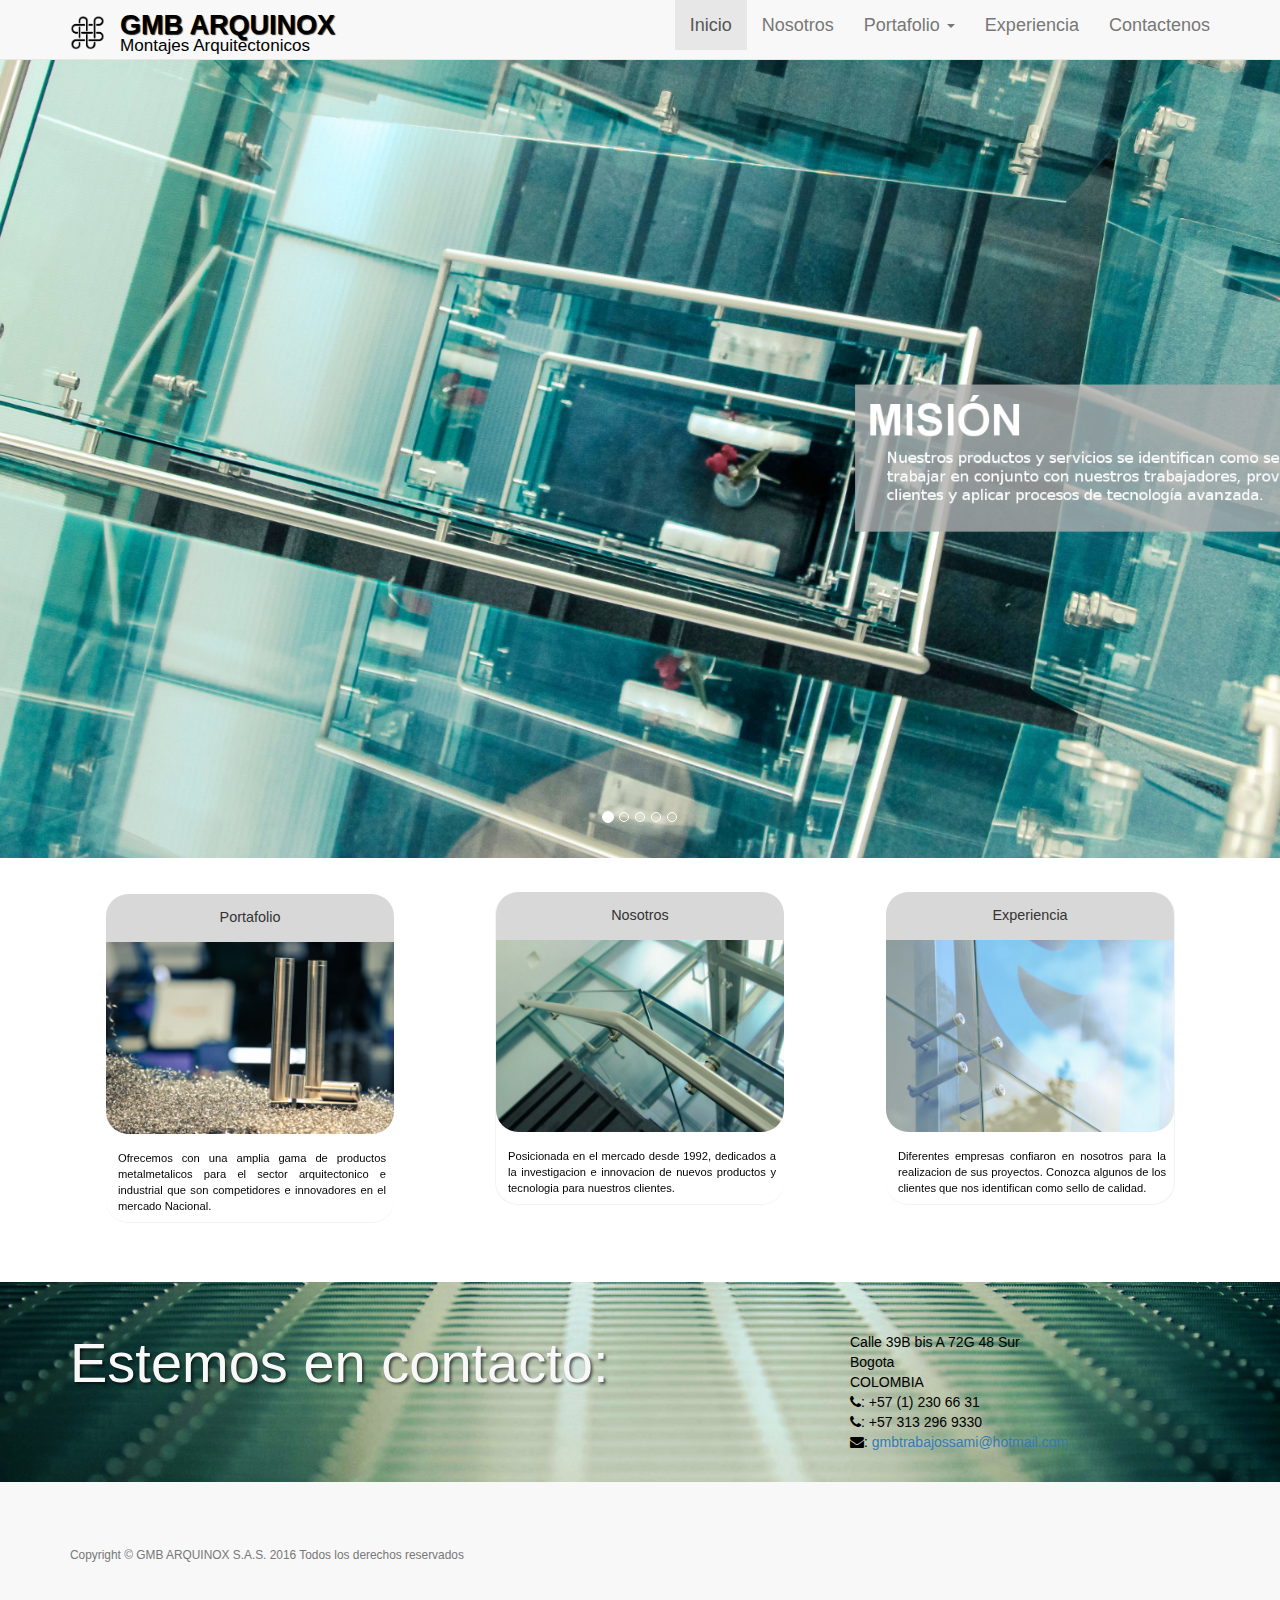
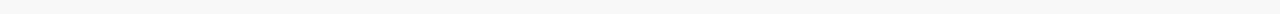
==== commit 003eba7b: "version 6 mayo" ====
--- a/index.html
+++ b/index.html
@@ -277,13 +277,13 @@
                     <h2>Estemos en contacto:</h2>
                 </div>
                 <div id="banner-info" class="col-lg-4 col-lg-offset-2">
+                    Calle 39B bis A 72G 48 Sur<br>
+                    Bogota<br>
+                    COLOMBIA<br> 
                     <i class="fa fa-phone"></i>: +57 (1) 230 66 31<br>
                     <i class="fa fa-phone"></i>: +57 313 296 9330 <br>
                     <i class="fa fa-envelope"></i>: 
                     <a href="mailto:gmbtrabajossami@hotmail.com">gmbtrabajossami@hotmail.com</a> <br>
-                    Calle 39B bis A 72G 48 Sur<br>
-                    Bogota<br>
-                    COLOMBIA<br> <br>
                 </div>
             </div>
             
--- a/css/modern-business.css
+++ b/css/modern-business.css
@@ -69,7 +69,7 @@
 
 
 header.carousel {
-    height: 70%;
+    height: 95%;
 }
 
 header.carousel .item,
@@ -101,7 +101,9 @@
 }
 .panel-default {
     border-color: #ddd;
-
+    margin-top: -25px;
+    transform: scale(0.8);
+    
 }
 .panel {
     margin-bottom: 20px;
@@ -222,9 +224,14 @@
     }
 
     header.carousel .carousel {
-        height: 70%;
+        height: 90%;
     }
-    }
+    .panel-default {
+    border-color: #ddd;
+    margin-top: 0px;
+    transform: scale(1);    
+	}
+}
 
 @media (min-width: 768px) and (max-width: 991px) {
 	.banner {
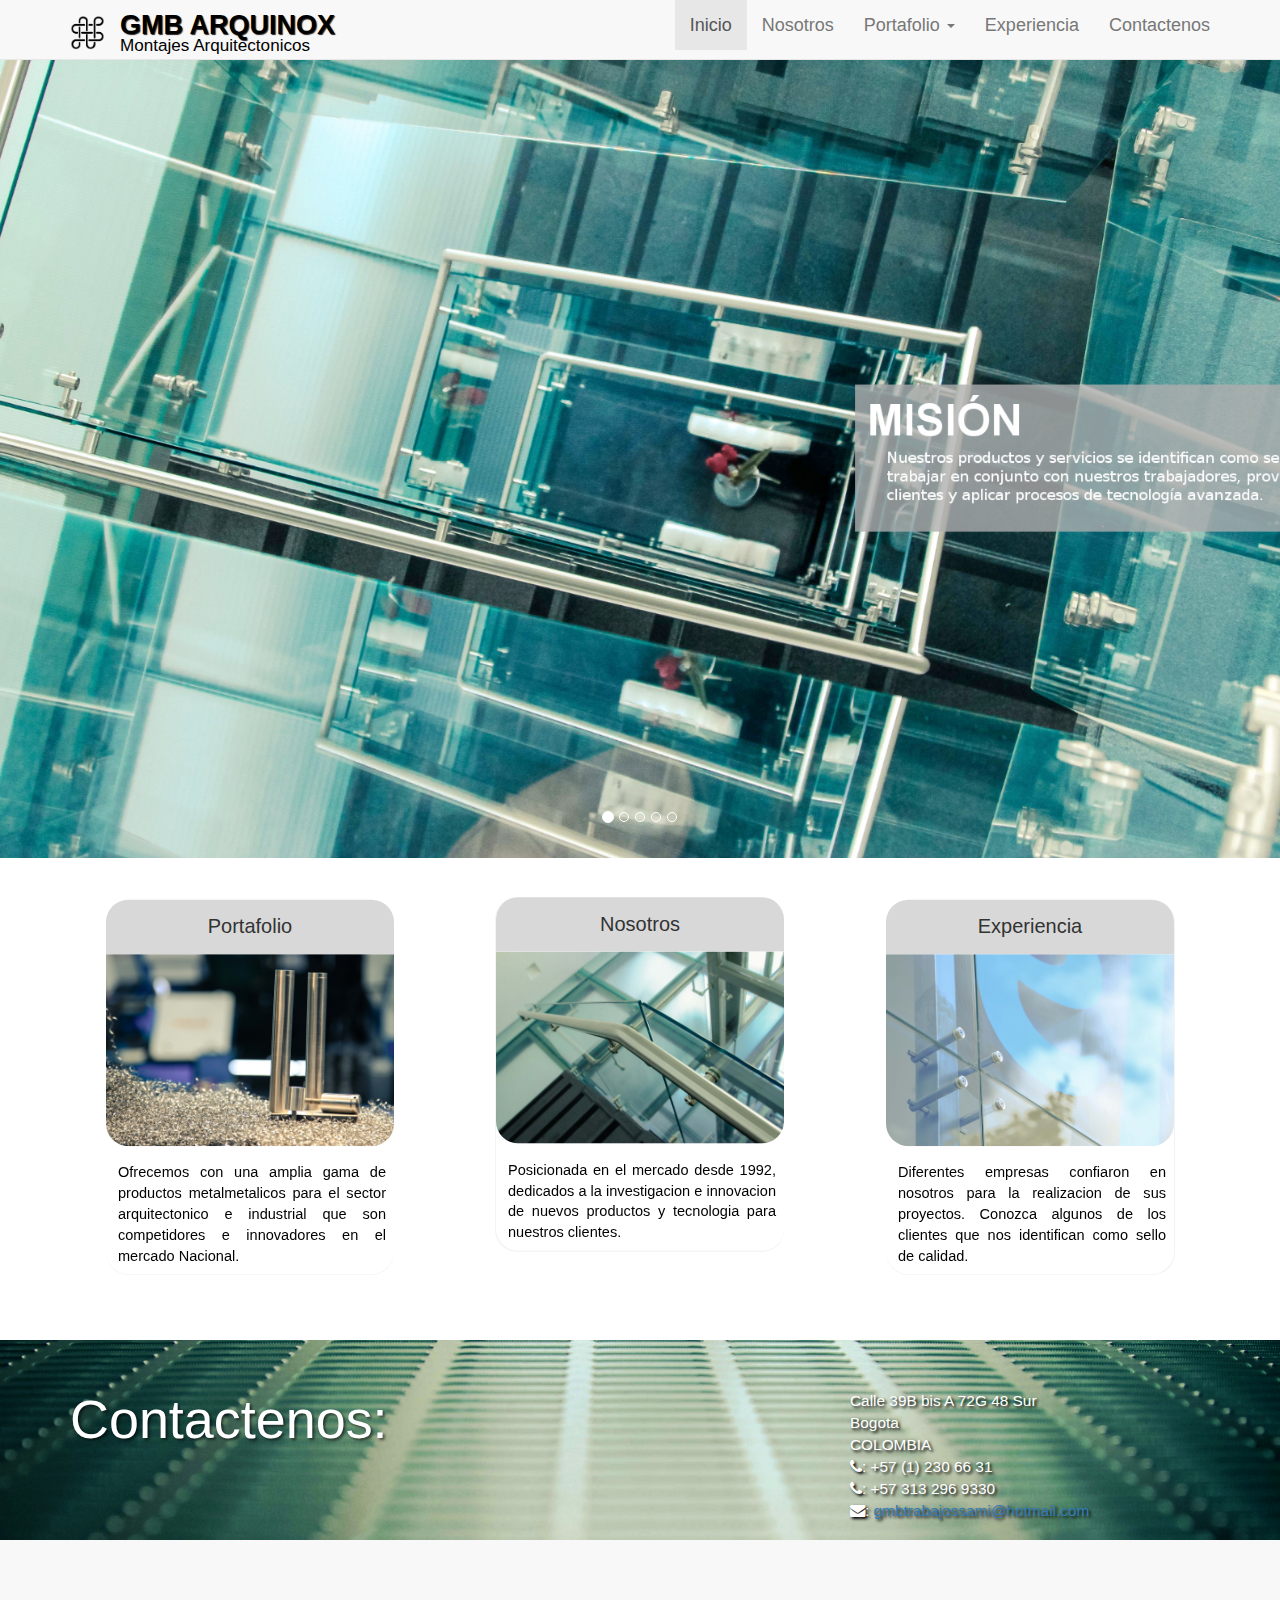
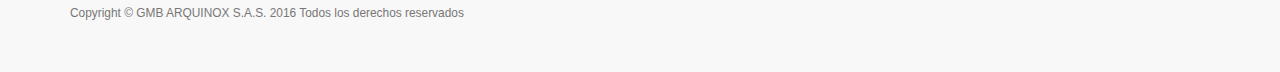
==== commit 2d35c0c0: "version2" ====
--- a/index.html
+++ b/index.html
@@ -44,7 +44,7 @@
                     <span class="icon-bar"></span>
                     <span class="icon-bar"></span>
                 </button>
-                <a class="navbar-brand" href="#"><img id="logo-img" src="img/solo_logo.png" class="hidden-xs hidden-sm"> </a>
+                <a class="navbar-brand" href="#"><img id="logo-img" src="img/solo_logo.png"> </a>
                  <div class="navbar-brand">
                     <h3> GMB ARQUINOX </h3>
                     <span> Montajes Arquitectonicos </span>
@@ -135,9 +135,11 @@
                                   <div class="form-group">
                                     <label for="email">Correo:</label>
                                     <input class="form-control" id="email">
-                                  </div>  
+                                  </div> 
+                                  
                                   <textarea rows="5" name="comment" form="usrform">
 Escriba sus inquietudes...</textarea>
+                                  
 
                  </form>
         </div>
@@ -274,7 +276,7 @@
 
             <div class="row">
                 <div class="col-lg-6 ">
-                    <h2>Estemos en contacto:</h2>
+                    <h2>Contactenos:</h2>
                 </div>
                 <div id="banner-info" class="col-lg-4 col-lg-offset-2">
                     Calle 39B bis A 72G 48 Sur<br>
--- a/css/modern-business.css
+++ b/css/modern-business.css
@@ -15,7 +15,7 @@
 
 body {
     padding-top: 50px; /* Required padding for .navbar-fixed-top. Remove if using .navbar-static-top. Change if height of navigation changes. */
-    font-family: Century Gothic,CenturyGothic,AppleGothic,sans-serif; 
+    font-family: 'Century Gothic',CenturyGothic,AppleGothic,sans-serif; 
 }
 
 /* NAV BAR */
@@ -36,9 +36,11 @@
   margin-top: 0;
   margin-bottom: 0;
   line-height: .75;
-}
-
-.navbar-brand span {  
+  font-family: 'Century Gothic', sans-serif;
+}
+
+.navbar-brand span { 
+  font-family: 'Century Gothic', sans-serif; 
   color: black;
   font-size: 0.95em;
   margin-top: 0;
@@ -113,17 +115,41 @@
     -webkit-box-shadow: 0 1px 1px rgba(0,0,0,.05);
     box-shadow: 0 1px 1px rgba(0,0,0,.05);
 }
-/* 404 Page Styles */
+
+
+.panel-body {
+    padding: 0px;
+}
 
 .panel:hover{
 -webkit-transition: all 200ms ease-in;
-    -webkit-transform: scale(1.1);
+    -webkit-transform: scale(0.95);
     -ms-transition: all 200ms ease-in;
-    -ms-transform: scale(1.1);   
+    -ms-transform: scale(0.95);   
     -moz-transition: all 200ms ease-in;
-    -moz-transform: scale(1.1);
+    -moz-transform: scale(0.95);
     transition: all 200ms ease-in;
-    transform: scale(1.1);
+    transform: scale(0.95);
+}
+
+textarea{
+    width: 100%;
+}
+
+img{
+	border-bottom-left-radius: 2em;
+	border-bottom-right-radius: 2em;
+}
+
+h4{
+	text-align: center;
+	font-size: 25px;
+}
+/* Nosotros Page Styles */
+#pic_nosotros{
+	border-top-left-radius: 2em;
+	border-top-right-radius: 2em;
+	margin-top: 30px;
 }
 
 /* Pricing Page Styles */
@@ -149,6 +175,7 @@
 text-align: justify;
 margin-left:15px;
 margin-right:10px;
+font-size: 1.3em;
 }
 
 
@@ -157,16 +184,17 @@
 
 .banner {
     padding: 50px 0;
-    color: #f8f8f8;
+    color: white;
     background: url(../img/banner-bg.jpg) no-repeat center center;
     background-size: cover;
     max-height: 200px;
+    font-size: 1.1em;
 }
 
 .banner h2 {
     margin: 0;
     text-shadow: 2px 2px 3px rgba(0,0,0,0.6);
-    font-size: 4em;
+    font-size: 3.5em;
     font-family: 'Century Gothic', sans-serif;
 }
 
@@ -179,18 +207,6 @@
     margin-top: 0;
 }
 
-img{
-	border-bottom-left-radius: 2em;
-	border-bottom-right-radius: 2em;
-}
-
-h4{
-	text-align: center;
-}
-
-.panel-body {
-    padding: 0px;
-}
 
 
 footer {
@@ -204,7 +220,8 @@
 }
 
 #banner-info{
-	color:black;
+	color:white;
+	 text-shadow: 2px 2px 3px black;
 }
 
 
@@ -218,8 +235,21 @@
     background: url(../img/banner-bg.jpg) no-repeat center center;
     background-size: cover;
     max-height: 300px;
-}
-  .img-portfolio {
+	}
+	#logo-img{
+    height: 25px;
+    max-width: 25px;
+	}
+
+   .navbar-brand h3 { /* name */
+    font-size: 1.2em;  
+	}
+
+	.navbar-brand span {  
+    font-size: 0.85em;
+	}
+
+    .img-portfolio {
         margin-bottom: 15px;
     }
 
@@ -229,10 +259,15 @@
     .panel-default {
     border-color: #ddd;
     margin-top: 0px;
-    transform: scale(1);    
-	}
-}
-
+    transform: scale(0.85);   
+    padding-top: -30px; 
+        position: relative;
+    min-height: 1px;
+    padding-right: 15px;
+    padding-left: 15px;
+	}
+}
+/********** Small devices only **********/
 @media (min-width: 768px) and (max-width: 991px) {
 	.banner {
     padding: 30px 0;
@@ -250,7 +285,18 @@
 	height: 60px;
 	font-size: 15px;
 	color: black;
-}
+	}
+		#logo-img{
+    height: 25px;
+    max-width: 25px;
+	}
+	.navbar-brand h3 { /* name */
+  	font-size: 1.2em; 
+	}
+	.navbar-brand span {  
+  	font-size: 0.85em;  
+	}
+
 }
 
     /********** Medium devices only **********/
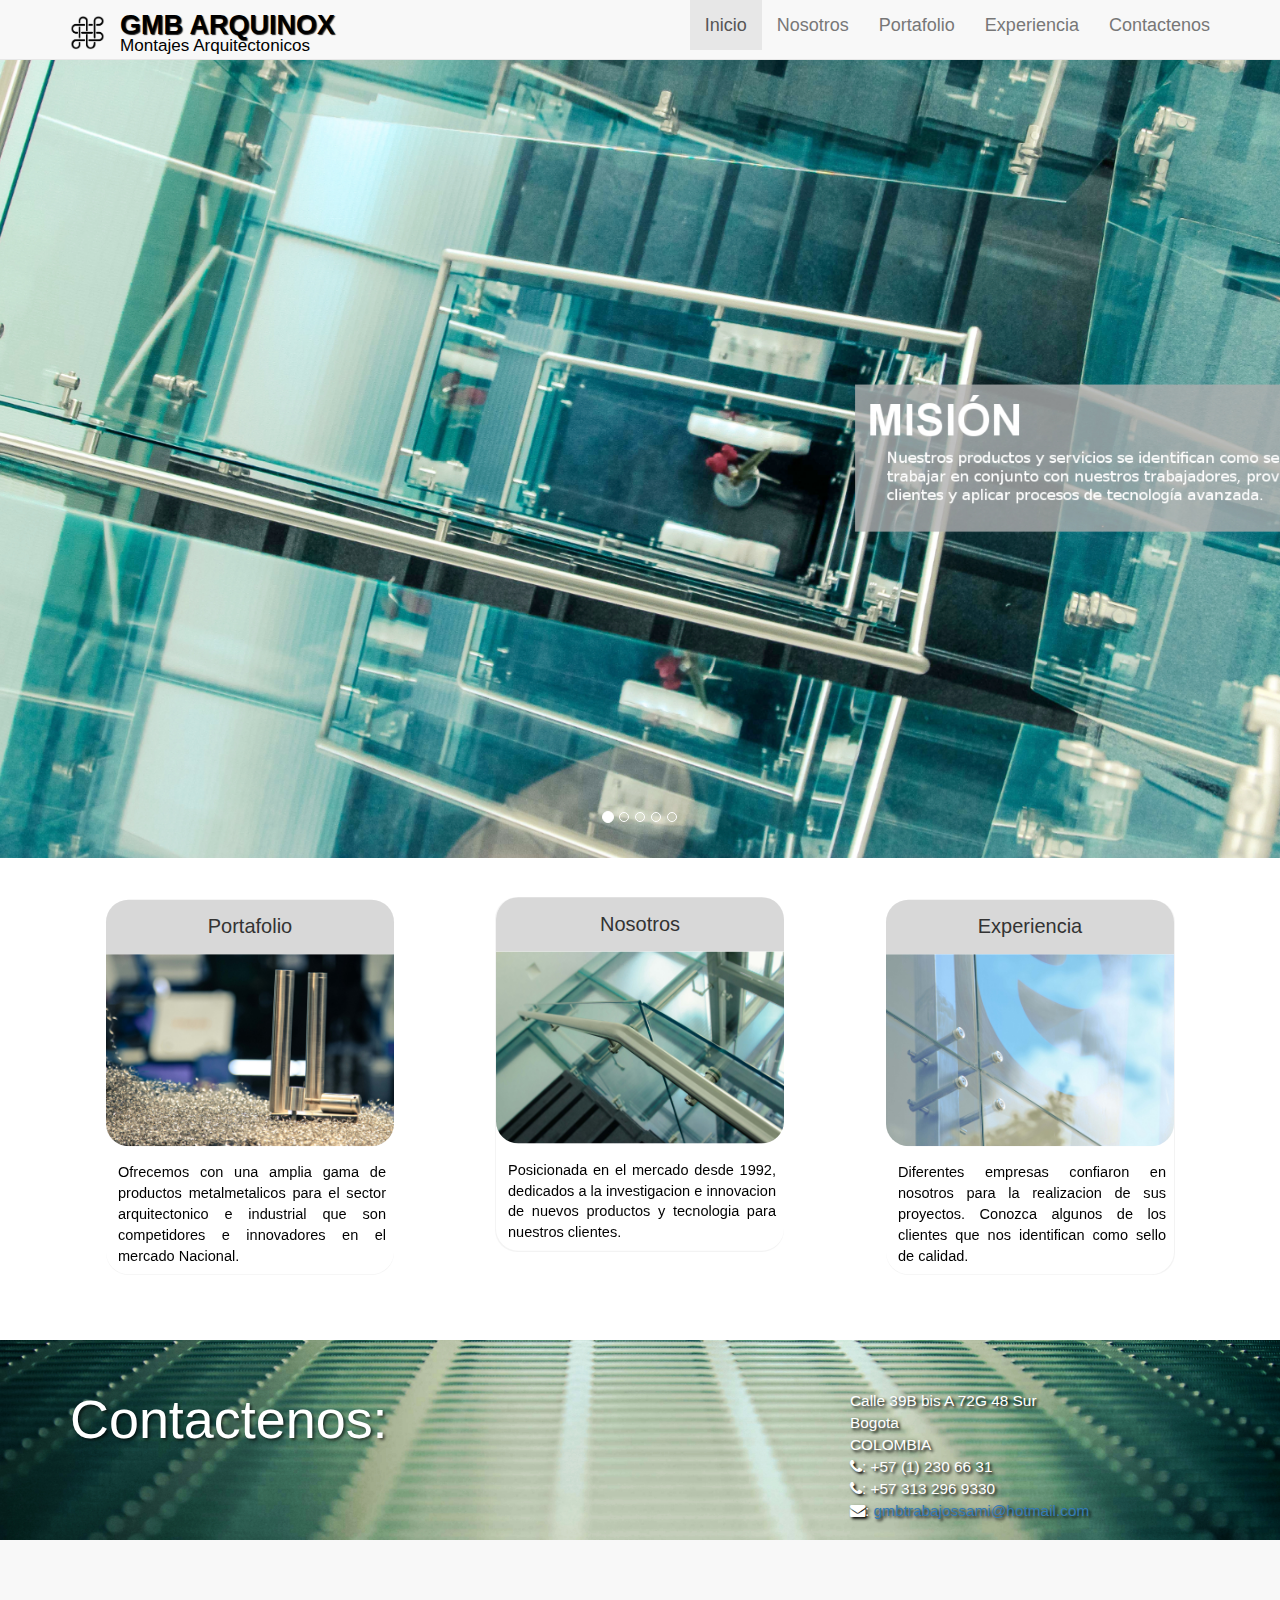
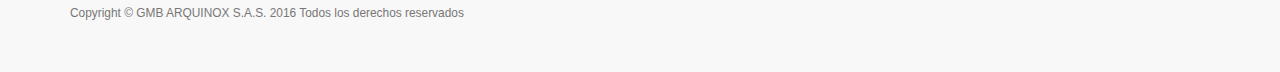
==== commit 49b3ec0c: "versionjunio1" ====
--- a/index.html
+++ b/index.html
@@ -61,30 +61,8 @@
                         <a href="nosotros.html">Nosotros</a>
                     </li>
                     <li>
-                        <a href="#" class="dropdown-toggle" data-toggle="dropdown">Portafolio <b class="caret"></b></a>
-                        <ul class="dropdown-menu">
-                            <li>
-                                <a href="portafolio.html">Accesorios</a>
-                            </li>
-                            <li>
-                                <a href="portafolio.html"> Fachada</a>
-                            </li>
-                            <li>
-                                <a href="portafolio.html"> Escaleras y barandas</a>
-                            </li>
-                            <li>
-                                <a href="portafolio.html">Divisiones de baño</a>
-                            </li>
-                            <li>
-                                <a href="portafolio.html">Recubrimientos</a>
-                            </li>
-                            <li>
-                                <a href="portafolio.html">Divisiones de oficina</a>
-                            </li>
-                            <li>
-                                <a href="portafolio.html">Cristales</a>
-                            </li>
-                        </ul>
+                        <a href="portafolio.html">Portafolio</a>
+                       
                     </li>
                     <li>
                         <a href="experiencia.html">Experiencia</a>
@@ -115,15 +93,22 @@
 
         <div class="modal-body">
                <p >
-                      Calle 39B bis A 72G 48 Sur<br>
-                      Bogota<br>
-                      COLOMBIA<br>
+                      En caso de requerir cotización de nuestros productos y servicios lo invitamos a comunicarse con nosotros a los siguientes puntos de contacto:<br>
+                      
                       <i class="fa fa-phone"></i>: +57 (1) 230 66 31<br>
-                      <i class="fa fa-phone"></i>: +57 313 296 9330 <br>
+                      <i class="fa fa-phone"></i>: +57 311 296 9330 <br>
                       <i class="fa fa-envelope"></i>: 
-                        <a href="mailto:gmbtrabajossami@hotmail.com">gmbtrabajossami@hotmail.com</a>
+                        <a href="mailto:gmbtrabajossami@hotmail.com">comercial@gmbarquinoxsas.com</a> 
                    </p> 
-                <form role="form">
+
+                   <p>Para cualquier inquietud adicional, sugerencia o novedad sobre nuestros productos y servicios : <br>
+
+                      <i class="fa fa-phone"></i>: +57 (1) 230 66 31<br>
+                      <i class="fa fa-phone"></i>: +57 311 296 9330 <br>
+                      <i class="fa fa-envelope"></i>: 
+                        <a href="mailto:gmbtrabajossami@hotmail.com">info@gmbarquinoxsas.com</a>
+                    </p> 
+               <!-- <form role="form">
                                   <div class="form-group">
                                     <label >Nombre:</label>
                                     <input class="form-control" id="nombre">
@@ -146,11 +131,12 @@
         <div class="modal-footer">
           <button type="button" class="btn btn-default" data-dismiss="modal">Cancelar</button>
         <button type="button" class="btn btn-primary">Enviar</button>
-        </div>
+        </div>  -->
 
       </div>
     </div>
   </div>
+</div>
 
 
 
--- a/css/modern-business.css
+++ b/css/modern-business.css
@@ -224,6 +224,137 @@
 	 text-shadow: 2px 2px 3px black;
 }
 
+/**** SIDEBAR ************/
+.nav-side-menu {
+  overflow: auto;
+  font-family: verdana;
+  font-size: 14px;
+  font-weight: 200;
+  background-color: #fff;
+/*  background-color: #2e353d;
+  position: fixed; */
+  top: 0px;
+  width: 300px;
+  color: black;
+ /* height: 100%; 
+  color: #e1ffff; */
+}
+.nav-side-menu .brand {
+ /* background-color: #23282e; */
+  line-height: 50px;
+  display: block;
+  text-align: center;
+  font-size: 16px;
+  color: black;
+  background-color: #fff;
+}
+.nav-side-menu .toggle-btn {
+  display: none;
+}
+.nav-side-menu ul,
+.nav-side-menu li {
+  list-style: none;
+  padding: 0px;
+  margin: 0px;
+  line-height: 35px;
+  cursor: pointer;
+  /*    
+    .collapsed{
+       .arrow:before{
+                 font-family: FontAwesome;
+                 content: "\f053";
+                 display: inline-block;
+                 padding-left:10px;
+                 padding-right: 10px;
+                 vertical-align: middle;
+                 float:right;
+            }
+     }
+*/
+}
+.nav-side-menu ul :not(collapsed) .arrow:before,
+.nav-side-menu li :not(collapsed) .arrow:before {
+  font-family: FontAwesome;
+  content: "\f078";
+  display: inline-block;
+  padding-left: 10px;
+  padding-right: 10px;
+  vertical-align: middle;
+  float: right;
+  color: #fff;
+}
+.nav-side-menu ul .active,
+.nav-side-menu li .active {
+  border-left: 3px solid #d19b3d;
+  background-color: #D8D8D8;
+  color: black;
+}
+.nav-side-menu ul .sub-menu li.active,
+.nav-side-menu li .sub-menu li.active {
+ color: black;
+}
+.nav-side-menu ul .sub-menu li.active a,
+.nav-side-menu li .sub-menu li.active a {
+  color: black;
+}
+.nav-side-menu ul .sub-menu li,
+.nav-side-menu li .sub-menu li {
+  background-color: white;
+  border: none;
+  line-height: 28px;
+  border-bottom: 0px solid #23282e;
+  margin-left: 0px;
+  color: black;
+}
+ ul .sub-menu li:hover,
+ li .sub-menu li:hover {
+  background-color: white;
+  color: black;
+
+}
+ul .sub-menu li:before,
+li .sub-menu li:before {
+  font-family: FontAwesome;
+  content: "\f105";
+  display: inline-block;
+  padding-left: 10px;
+  padding-right: 10px;
+  vertical-align: middle;
+  color: black;
+}
+.nav-side-menu li {
+  padding-left: 0px;
+  border-left: 0px solid #2e353d;
+  border-bottom: 0px solid #23282e;
+}
+.nav-side-menu li a {
+  text-decoration: none;
+  color: black;
+}
+.nav-side-menu li a i {
+  padding-left: 0px;
+  width: 20px;
+  padding-right: 20px;
+}
+.nav-side-menu li:hover {
+  border-left: 0px solid #d19b3d;
+  background-color: #D8D8D8;
+  -webkit-transition: all 1s ease;
+  -moz-transition: all 1s ease;
+  -o-transition: all 1s ease;
+  -ms-transition: all 1s ease;
+  transition: all 1s ease;
+}
+
+
+/* hidden click  */
+.hidden{
+    display:none;
+}
+
+.unhidden{
+    display:block;
+}
 
 /**** Responsive Styles *****/
 /********** Extra small devices only **********/
@@ -266,6 +397,11 @@
     padding-right: 15px;
     padding-left: 15px;
 	}
+     .nav-side-menu .menu-list .menu-content {
+    display: block;
+  } 
+ 
+
 }
 /********** Small devices only **********/
 @media (min-width: 768px) and (max-width: 991px) {
@@ -297,6 +433,11 @@
   	font-size: 0.85em;  
 	}
 
+
+      .nav-side-menu .menu-list .menu-content {
+    display: block;
+  } 
+
 }
 
     /********** Medium devices only **********/
@@ -309,4 +450,19 @@
     background-size: cover;
     max-height: 300px;
 }
+
+
+      .nav-side-menu .menu-list .menu-content {
+    display: block;
+  } 
+}
+
+
+ /********** Large devices only **********/
+
+@media (min-width: 1200px)  {
+
+      .nav-side-menu .menu-list .menu-content {
+    display: block;
+  } 
 }